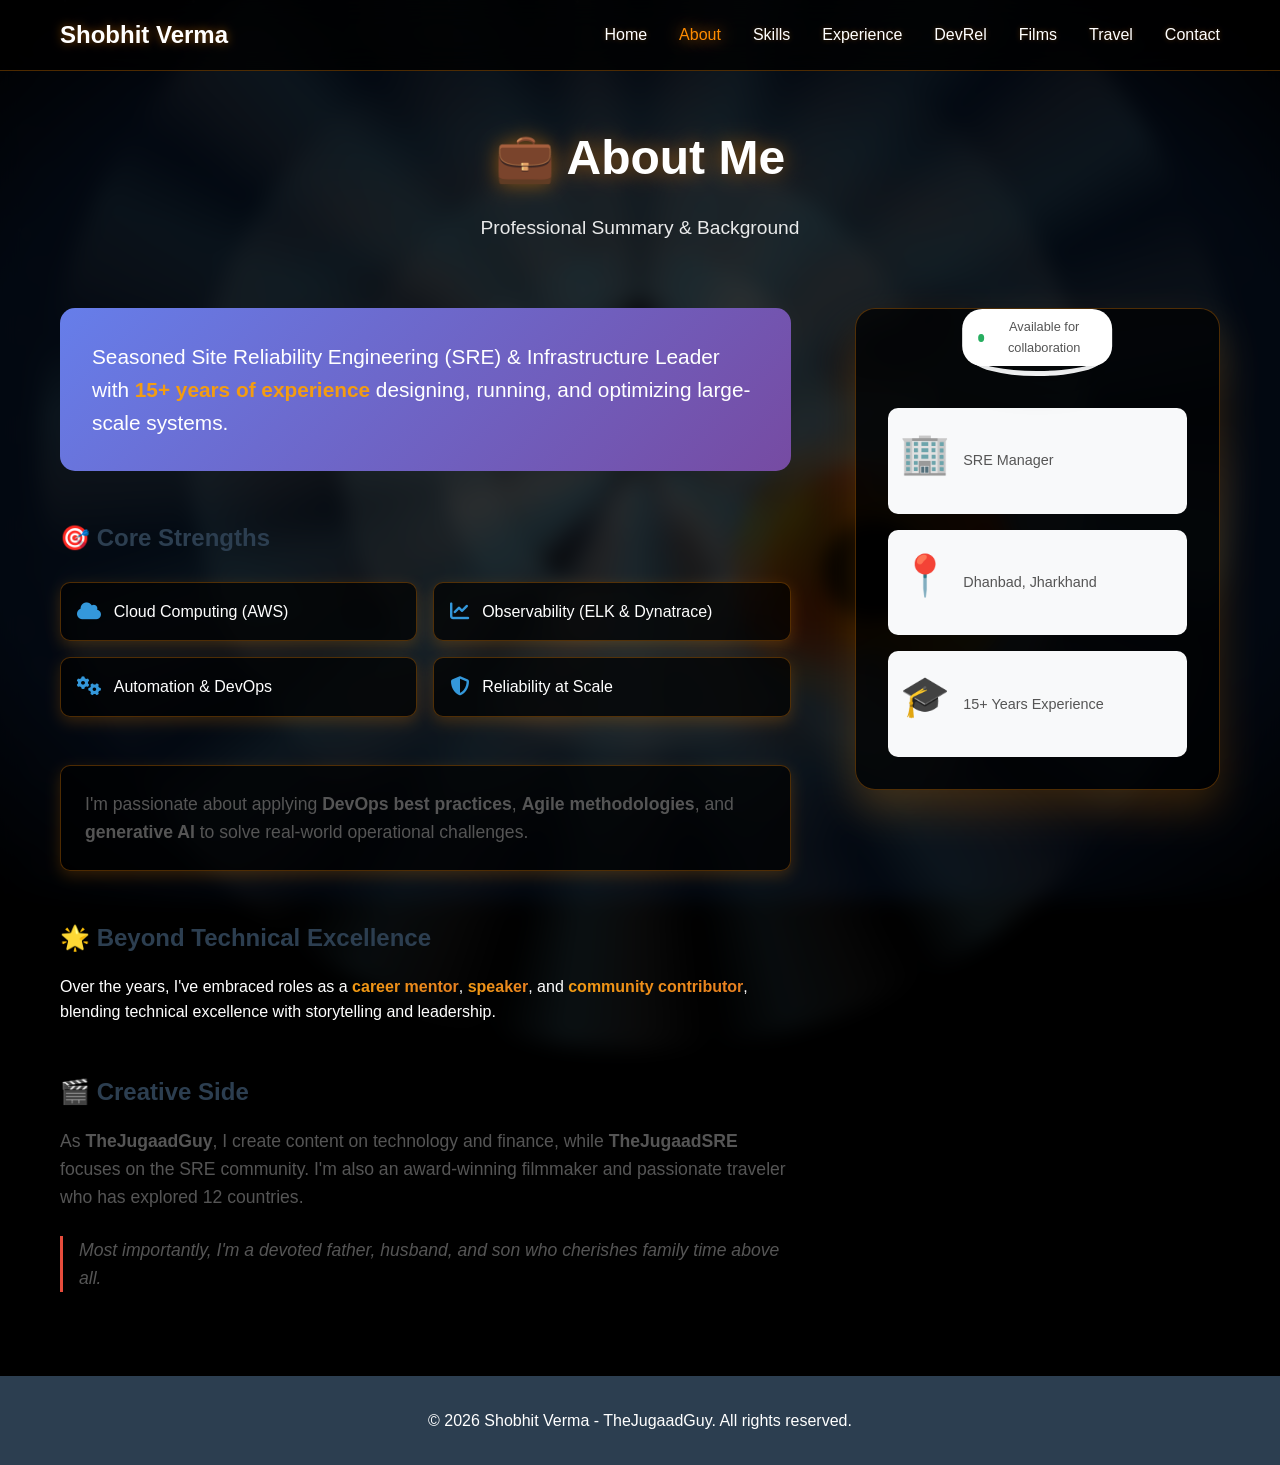
==== about.html @ 570ef5ad "Working website with all features - mood selector, cosmic theme, birthday buddies" ====
<!DOCTYPE html>
<html lang="en">
<head>
    <meta charset="UTF-8">
    <meta name="viewport" content="width=device-width, initial-scale=1.0">
    <title>About - Shobhit Verma | SRE Manager & Content Creator</title>
    <link rel="stylesheet" href="styles.css">
    <link href="https://cdnjs.cloudflare.com/ajax/libs/font-awesome/6.4.0/css/all.min.css" rel="stylesheet">
</head>
<body>
    <!-- Epic Cosmic Background -->
    <div class="cosmic-scene">
        <div class="deep-space"></div>
        <div class="star-field">
            <div class="star"></div>
            <div class="star"></div>
            <div class="star"></div>
            <div class="star"></div>
            <div class="star"></div>
            <div class="star"></div>
            <div class="star"></div>
            <div class="star"></div>
            <div class="star"></div>
            <div class="star"></div>
        </div>
        <div class="wormhole">
            <div class="wormhole-entrance"></div>
            <div class="wormhole-tunnel"></div>
            <div class="wormhole-exit"></div>
            <div class="wormhole-energy"></div>
            <div class="wormhole-donut"></div>
        </div>
        <div class="blackhole-system">
            <div class="gravitational-lensing"></div>
            <div class="accretion-disk"></div>
            <div class="blackhole-center"></div>
            <div class="event-horizon"></div>
            <div class="hawking-radiation"></div>
        </div>
        <div class="space-particles">
            <div class="particle"></div>
            <div class="particle"></div>
            <div class="particle"></div>
            <div class="particle"></div>
            <div class="particle"></div>
        </div>
    </div>

    <!-- Navigation -->
    <nav class="navbar">
        <div class="nav-container">
            <div class="nav-logo">
                <h2>Shobhit Verma</h2>
            </div>
            <ul class="nav-menu">
                <li><a href="index.html">Home</a></li>
                <li><a href="about.html" class="active">About</a></li>
                <li><a href="skills.html">Skills</a></li>
                <li><a href="experience.html">Experience</a></li>
                <li><a href="devrel.html">DevRel</a></li>
                <li><a href="films.html">Films</a></li>
                <li><a href="travel.html">Travel</a></li>
                <li><a href="contact.html">Contact</a></li>
            </ul>
        </div>
    </nav>

    <!-- About Content -->
    <main class="page-content">
        <div class="container">
            <div class="page-header">
                <h1>💼 About Me</h1>
                <p>Professional Summary & Background</p>
            </div>

            <div class="about-content">
                <div class="about-text">
                    <div class="professional-intro">
                        <p class="intro-highlight">Seasoned Site Reliability Engineering (SRE) & Infrastructure Leader with <span class="emphasis">15+ years of experience</span> designing, running, and optimizing large-scale systems.</p>
                    </div>
                    
                    <div class="core-strengths">
                        <h3>🎯 Core Strengths</h3>
                        <div class="strengths-grid">
                            <div class="strength-item">
                                <i class="fas fa-cloud"></i>
                                <span>Cloud Computing (AWS)</span>
                            </div>
                            <div class="strength-item">
                                <i class="fas fa-chart-line"></i>
                                <span>Observability (ELK & Dynatrace)</span>
                            </div>
                            <div class="strength-item">
                                <i class="fas fa-cogs"></i>
                                <span>Automation & DevOps</span>
                            </div>
                            <div class="strength-item">
                                <i class="fas fa-shield-alt"></i>
                                <span>Reliability at Scale</span>
                            </div>
                        </div>
                    </div>
                    
                    <div class="passion-statement">
                        <p>I'm passionate about applying <strong>DevOps best practices</strong>, <strong>Agile methodologies</strong>, and <strong>generative AI</strong> to solve real-world operational challenges.</p>
                    </div>
                    
                    <div class="leadership-roles">
                        <h3>🌟 Beyond Technical Excellence</h3>
                        <p>Over the years, I've embraced roles as a <span class="role-highlight">career mentor</span>, <span class="role-highlight">speaker</span>, and <span class="role-highlight">community contributor</span>, blending technical excellence with storytelling and leadership.</p>
                    </div>
                    
                    <div class="personal-touch">
                        <h3>🎬 Creative Side</h3>
                        <p>As <strong>TheJugaadGuy</strong>, I create content on technology and finance, while <strong>TheJugaadSRE</strong> focuses on the SRE community. I'm also an award-winning filmmaker and passionate traveler who has explored 12 countries.</p>
                        <p class="family-note">Most importantly, I'm a devoted father, husband, and son who cherishes family time above all.</p>
                    </div>
                </div>
                <div class="about-visual">
                    <div class="profile-card">
                        <div class="profile-image">
                            <img src="profile.jpg" alt="Shobhit Verma" />
                            <div class="status-indicator">
                                <span class="status-dot"></span>
                                <span class="status-text">Available for collaboration</span>
                            </div>
                        </div>
                        <div class="quick-stats">
                            <div class="quick-stat">
                                <span class="stat-icon">🏢</span>
                                <span class="stat-text">SRE Manager</span>
                            </div>
                            <div class="quick-stat">
                                <span class="stat-icon">📍</span>
                                <span class="stat-text">Dhanbad, Jharkhand</span>
                            </div>
                            <div class="quick-stat">
                                <span class="stat-icon">🎓</span>
                                <span class="stat-text">15+ Years Experience</span>
                            </div>
                        </div>
                    </div>
                </div>
            </div>
        </div>
    </main>

    <!-- Footer -->
    <footer class="footer">
        <div class="container">
            <p>&copy; 2026 Shobhit Verma - TheJugaadGuy. All rights reserved.</p>
        </div>
    </footer>

    <script src="script.js"></script>
</body>
</html>
---- styles.css ----
/* Reset and Base Styles */
* {
    margin: 0;
    padding: 0;
    box-sizing: border-box;
    text-decoration: none !important;
}

/* Force remove any strikethrough */
body, body *, h1, h2, h3, h4, h5, h6, p, span, div, a, button {
    text-decoration: none !important;
}

body {
    font-family: 'Segoe UI', Tahoma, Geneva, Verdana, sans-serif;
    line-height: 1.6;
    color: #ffffff;
    background: #000000;
    overflow-x: hidden;
    position: relative;
    transition: all 0.8s ease;
    min-height: 100vh;
    text-decoration: none !important;
}

/* Additional fix for strikethrough issue */
* {
    text-decoration-line: none !important;
    text-decoration-style: none !important;
    text-decoration-color: transparent !important;
}

/* Mood Selection Popup - EMERGENCY BYPASS */
.mood-popup {
    position: fixed;
    top: 0;
    left: 0;
    width: 100%;
    height: 100%;
    background: rgba(0, 0, 0, 0.95);
    display: none !important; /* FORCE HIDDEN */
    align-items: center;
    justify-content: center;
    z-index: 10000;
    backdrop-filter: blur(10px);
    animation: fadeIn 0.5s ease;
}

.mood-popup.hidden {
    display: none;
}

.mood-popup-content {
    background: linear-gradient(135deg, rgba(255, 255, 255, 0.1), rgba(255, 255, 255, 0.05));
    padding: 3rem;
    border-radius: 20px;
    text-align: center;
    max-width: 500px;
    width: 90%;
    backdrop-filter: blur(20px);
    border: 1px solid rgba(255, 140, 0, 0.3);
    box-shadow: 0 20px 40px rgba(0, 0, 0, 0.3);
}

.mood-header h2 {
    color: #ffffff;
    font-size: 2.5rem;
    margin-bottom: 1rem;
    text-shadow: 0 0 20px rgba(255, 140, 0, 0.5);
}

.mood-header p {
    color: #ffffff;
    font-size: 1.2rem;
    margin-bottom: 2rem;
    opacity: 0.9;
}

.mood-selector {
    margin-bottom: 2rem;
}

.mood-dropdown {
    width: 100%;
    padding: 1rem;
    font-size: 1.1rem;
    border: 2px solid rgba(255, 140, 0, 0.5);
    border-radius: 10px;
    background: rgba(0, 0, 0, 0.7);
    color: #ffffff;
    margin-bottom: 1.5rem;
    backdrop-filter: blur(10px);
}

.mood-dropdown:focus {
    outline: none;
    border-color: #ff8c00;
    box-shadow: 0 0 20px rgba(255, 140, 0, 0.3);
}

.enter-button {
    padding: 1rem 2rem;
    font-size: 1.2rem;
    font-weight: 600;
    border: none;
    border-radius: 50px;
    background: #666666;
    color: #ffffff;
    cursor: not-allowed;
    transition: all 0.3s ease;
    text-transform: uppercase;
    letter-spacing: 1px;
    opacity: 0.5;
}

.enter-button:not(:disabled):not(.disabled),
.enter-button.enabled {
    background: linear-gradient(45deg, #ff8c00, #ffa500) !important;
    cursor: pointer !important;
    opacity: 1 !important;
    pointer-events: auto !important;
}

.enter-button:hover:not(:disabled):not(.disabled),
.enter-button.enabled:hover {
    transform: translateY(-3px) !important;
    box-shadow: 0 10px 30px rgba(255, 140, 0, 0.4) !important;
}

.enter-button:disabled,
.enter-button.disabled {
    background: #666666 !important;
    opacity: 0.5 !important;
    cursor: not-allowed !important;
    transform: none !important;
    pointer-events: none !important;
}

.enter-button:disabled:hover,
.enter-button.disabled:hover {
    transform: none !important;
    box-shadow: none !important;
}

.mood-subtitle p {
    color: #ffffff;
    font-size: 0.9rem;
    opacity: 0.7;
    font-style: italic;
}

/* Theme Variations */
body.theme-excited {
    --primary-color: #ff4757;
    --secondary-color: #ff6b7a;
    --accent-color: #ff3742;
}

body.theme-curious {
    --primary-color: #3742fa;
    --secondary-color: #5352ed;
    --accent-color: #2f3542;
}

body.theme-focused {
    --primary-color: #2ed573;
    --secondary-color: #7bed9f;
    --accent-color: #1e90ff;
}

body.theme-creative {
    --primary-color: #ff6348;
    --secondary-color: #ff7675;
    --accent-color: #fd79a8;
}

body.theme-peaceful {
    --primary-color: #70a1ff;
    --secondary-color: #5352ed;
    --accent-color: #3742fa;
}

body.theme-adventurous {
    --primary-color: #ffa502;
    --secondary-color: #ff6348;
    --accent-color: #ff4757;
}

body.theme-nostalgic {
    --primary-color: #747d8c;
    --secondary-color: #a4b0be;
    --accent-color: #57606f;
}

body.theme-ambitious {
    --primary-color: #ffd700;
    --secondary-color: #ffb142;
    --accent-color: #ff6348;
}

body.theme-contemplative {
    --primary-color: #6c5ce7;
    --secondary-color: #a29bfe;
    --accent-color: #fd79a8;
}

body.theme-energetic {
    --primary-color: #00d2d3;
    --secondary-color: #7bed9f;
    --accent-color: #2ed573;
}

/* Epic Cosmic Scene */
.cosmic-scene {
    position: fixed;
    top: 0;
    left: 0;
    width: 100vw;
    height: 100vh;
    z-index: -10;
    overflow: hidden;
    display: block !important;
    visibility: visible !important;
    opacity: 1 !important;
    background: radial-gradient(ellipse at center, 
        #0a0a2e 0%, 
        #16213e 25%, 
        #0f3460 50%, 
        #0e2954 75%, 
        #000000 100%) !important;
}

/* Deep Space Background */
.deep-space {
    position: absolute;
    width: 100%;
    height: 100%;
    background: 
        radial-gradient(2px 2px at 20px 30px, #eee, transparent),
        radial-gradient(2px 2px at 40px 70px, rgba(255,255,255,0.8), transparent),
        radial-gradient(1px 1px at 90px 40px, #fff, transparent),
        radial-gradient(1px 1px at 130px 80px, rgba(255,255,255,0.6), transparent),
        radial-gradient(2px 2px at 160px 30px, #ddd, transparent);
    background-repeat: repeat;
    background-size: 200px 100px;
    animation: starTwinkle 4s ease-in-out infinite alternate;
}

/* Star Field */
.star-field {
    position: absolute;
    width: 100%;
    height: 100%;
}

.star {
    position: absolute;
    background: white;
    border-radius: 50%;
    animation: starPulse 3s ease-in-out infinite alternate;
}

.star:nth-child(1) { width: 2px; height: 2px; top: 10%; left: 10%; animation-delay: 0s; }
.star:nth-child(2) { width: 1px; height: 1px; top: 20%; left: 30%; animation-delay: 0.5s; }
.star:nth-child(3) { width: 3px; height: 3px; top: 15%; left: 60%; animation-delay: 1s; }
.star:nth-child(4) { width: 2px; height: 2px; top: 40%; left: 20%; animation-delay: 1.5s; }
.star:nth-child(5) { width: 1px; height: 1px; top: 60%; left: 80%; animation-delay: 2s; }
.star:nth-child(6) { width: 2px; height: 2px; top: 80%; left: 40%; animation-delay: 2.5s; }
.star:nth-child(7) { width: 1px; height: 1px; top: 30%; left: 90%; animation-delay: 0.3s; }
.star:nth-child(8) { width: 3px; height: 3px; top: 70%; left: 10%; animation-delay: 0.8s; }
.star:nth-child(9) { width: 2px; height: 2px; top: 50%; left: 50%; animation-delay: 1.3s; }
.star:nth-child(10) { width: 1px; height: 1px; top: 90%; left: 70%; animation-delay: 1.8s; }
.star:nth-child(11) { width: 2px; height: 2px; top: 5%; left: 80%; animation-delay: 0.2s; }
.star:nth-child(12) { width: 1px; height: 1px; top: 25%; left: 15%; animation-delay: 0.7s; }
.star:nth-child(13) { width: 3px; height: 3px; top: 45%; left: 75%; animation-delay: 1.2s; }
.star:nth-child(14) { width: 2px; height: 2px; top: 65%; left: 35%; animation-delay: 1.7s; }
.star:nth-child(15) { width: 1px; height: 1px; top: 85%; left: 85%; animation-delay: 2.2s; }
.star:nth-child(16) { width: 2px; height: 2px; top: 35%; left: 5%; animation-delay: 0.4s; }
.star:nth-child(17) { width: 1px; height: 1px; top: 55%; left: 65%; animation-delay: 0.9s; }
.star:nth-child(18) { width: 3px; height: 3px; top: 75%; left: 25%; animation-delay: 1.4s; }
.star:nth-child(19) { width: 2px; height: 2px; top: 95%; left: 55%; animation-delay: 1.9s; }
.star:nth-child(20) { width: 1px; height: 1px; top: 15%; left: 45%; animation-delay: 2.4s; }

/* Solar System */
.solar-system {
    position: absolute;
    top: 20%;
    left: 10%;
    width: 300px;
    height: 300px;
    animation: solarSystemRotation 60s linear infinite;
    display: block !important;
    visibility: visible !important;
    opacity: 1 !important;
    z-index: -5;
}

/* Sun */
.sun {
    position: absolute;
    top: 50%;
    left: 50%;
    width: 40px;
    height: 40px;
    transform: translate(-50%, -50%);
    border-radius: 50%;
    background: radial-gradient(circle, #ffeb3b 0%, #ff9800 50%, #ff5722 100%);
    box-shadow: 
        0 0 20px #ffeb3b,
        0 0 40px #ff9800,
        0 0 60px #ff5722;
    animation: sunPulse 3s ease-in-out infinite alternate;
}

.sun-core {
    position: absolute;
    top: 50%;
    left: 50%;
    width: 20px;
    height: 20px;
    transform: translate(-50%, -50%);
    border-radius: 50%;
    background: #fff;
    animation: sunCorePulse 2s ease-in-out infinite alternate;
}

.sun-corona {
    position: absolute;
    top: 50%;
    left: 50%;
    width: 60px;
    height: 60px;
    transform: translate(-50%, -50%);
    border-radius: 50%;
    background: radial-gradient(circle, transparent 60%, rgba(255, 235, 59, 0.3) 70%, transparent 80%);
    animation: coronaFlicker 4s ease-in-out infinite;
}

/* Planets */
.planet {
    position: absolute;
    border-radius: 50%;
    top: 50%;
    left: 50%;
    transform-origin: center;
}

.mercury {
    width: 8px;
    height: 8px;
    background: #8c7853;
    animation: planetOrbit 10s linear infinite;
    transform: translate(-50%, -50%) rotate(0deg) translateX(60px) rotate(0deg);
}

.venus {
    width: 12px;
    height: 12px;
    background: #ffc649;
    animation: planetOrbit 15s linear infinite;
    transform: translate(-50%, -50%) rotate(0deg) translateX(80px) rotate(0deg);
}

.earth {
    width: 14px;
    height: 14px;
    background: linear-gradient(45deg, #6b93d6 0%, #4d84c4 50%, #2e7d32 100%);
    animation: planetOrbit 20s linear infinite;
    transform: translate(-50%, -50%) rotate(0deg) translateX(100px) rotate(0deg);
}

.moon {
    position: absolute;
    width: 4px;
    height: 4px;
    background: #c0c0c0;
    border-radius: 50%;
    top: -10px;
    left: 50%;
    transform: translateX(-50%);
    animation: moonOrbit 2s linear infinite;
}

.mars {
    width: 10px;
    height: 10px;
    background: #cd5c5c;
    animation: planetOrbit 25s linear infinite;
    transform: translate(-50%, -50%) rotate(0deg) translateX(120px) rotate(0deg);
}

.jupiter {
    width: 24px;
    height: 24px;
    background: linear-gradient(45deg, #d8ca9d 0%, #fab27b 50%, #c99039 100%);
    animation: planetOrbit 35s linear infinite;
    transform: translate(-50%, -50%) rotate(0deg) translateX(150px) rotate(0deg);
}

.jupiter-spot {
    position: absolute;
    width: 8px;
    height: 6px;
    background: #8b4513;
    border-radius: 50%;
    top: 40%;
    left: 30%;
    animation: jupiterStormRotation 3s linear infinite;
}

.saturn {
    width: 20px;
    height: 20px;
    background: #fab27b;
    animation: planetOrbit 45s linear infinite;
    transform: translate(-50%, -50%) rotate(0deg) translateX(180px) rotate(0deg);
}

.saturn-rings {
    position: absolute;
    width: 35px;
    height: 35px;
    border: 2px solid rgba(255, 255, 255, 0.6);
    border-radius: 50%;
    top: 50%;
    left: 50%;
    transform: translate(-50%, -50%);
    animation: ringsRotation 8s linear infinite;
}

.uranus {
    width: 16px;
    height: 16px;
    background: #4fd0e7;
    animation: planetOrbit 55s linear infinite;
    transform: translate(-50%, -50%) rotate(0deg) translateX(210px) rotate(0deg);
}

.neptune {
    width: 15px;
    height: 15px;
    background: #4b70dd;
    animation: planetOrbit 65s linear infinite;
    transform: translate(-50%, -50%) rotate(0deg) translateX(240px) rotate(0deg);
}

/* Asteroid Belt */
.asteroid-belt {
    position: absolute;
    top: 50%;
    left: 50%;
    width: 280px;
    height: 280px;
    transform: translate(-50%, -50%);
    border-radius: 50%;
    animation: asteroidBeltRotation 30s linear infinite;
}

.asteroid {
    position: absolute;
    width: 3px;
    height: 3px;
    background: #8c7853;
    border-radius: 50%;
}

.asteroid:nth-child(1) { top: 0%; left: 50%; }
.asteroid:nth-child(2) { top: 25%; left: 85%; }
.asteroid:nth-child(3) { top: 75%; left: 85%; }
.asteroid:nth-child(4) { top: 100%; left: 50%; }
.asteroid:nth-child(5) { top: 50%; left: 15%; }

/* Theme-based Black Hole Variations */
body.theme-excited .blackhole-background {
    background: radial-gradient(circle at center, 
        transparent 0%, transparent 15%, 
        rgba(255, 71, 87, 0.2) 20%, rgba(255, 107, 122, 0.3) 25%, 
        rgba(255, 55, 66, 0.4) 35%, rgba(139, 69, 19, 0.4) 50%, 
        rgba(0, 0, 0, 0.8) 70%, #000000 100%);
    animation-duration: 15s;
}

body.theme-curious .blackhole-background {
    background: radial-gradient(circle at center, 
        transparent 0%, transparent 15%, 
        rgba(55, 66, 250, 0.2) 20%, rgba(83, 82, 237, 0.3) 25%, 
        rgba(47, 53, 66, 0.4) 35%, rgba(25, 25, 112, 0.4) 50%, 
        rgba(0, 0, 0, 0.8) 70%, #000000 100%);
    animation-duration: 25s;
}

body.theme-focused .blackhole-background {
    background: radial-gradient(circle at center, 
        transparent 0%, transparent 15%, 
        rgba(46, 213, 115, 0.2) 20%, rgba(123, 237, 159, 0.3) 25%, 
        rgba(30, 144, 255, 0.4) 35%, rgba(25, 25, 112, 0.4) 50%, 
        rgba(0, 0, 0, 0.8) 70%, #000000 100%);
    animation-duration: 30s;
}

body.theme-creative .blackhole-background {
    background: radial-gradient(circle at center, 
        transparent 0%, transparent 15%, 
        rgba(255, 99, 72, 0.2) 20%, rgba(255, 118, 117, 0.3) 25%, 
        rgba(253, 121, 168, 0.4) 35%, rgba(139, 69, 19, 0.4) 50%, 
        rgba(0, 0, 0, 0.8) 70%, #000000 100%);
    animation-duration: 18s;
}

body.theme-peaceful .blackhole-background {
    background: radial-gradient(circle at center, 
        transparent 0%, transparent 15%, 
        rgba(112, 161, 255, 0.2) 20%, rgba(83, 82, 237, 0.3) 25%, 
        rgba(55, 66, 250, 0.4) 35%, rgba(25, 25, 112, 0.4) 50%, 
        rgba(0, 0, 0, 0.8) 70%, #000000 100%);
    animation-duration: 35s;
}

body.theme-adventurous .blackhole-background {
    background: radial-gradient(circle at center, 
        transparent 0%, transparent 15%, 
        rgba(255, 165, 2, 0.2) 20%, rgba(255, 99, 72, 0.3) 25%, 
        rgba(255, 71, 87, 0.4) 35%, rgba(139, 69, 19, 0.4) 50%, 
        rgba(0, 0, 0, 0.8) 70%, #000000 100%);
    animation-duration: 12s;
}

body.theme-nostalgic .blackhole-background {
    background: radial-gradient(circle at center, 
        transparent 0%, transparent 15%, 
        rgba(116, 125, 140, 0.2) 20%, rgba(164, 176, 190, 0.3) 25%, 
        rgba(87, 96, 111, 0.4) 35%, rgba(25, 25, 112, 0.4) 50%, 
        rgba(0, 0, 0, 0.8) 70%, #000000 100%);
    animation-duration: 40s;
}

body.theme-ambitious .blackhole-background {
    background: radial-gradient(circle at center, 
        transparent 0%, transparent 15%, 
        rgba(255, 215, 0, 0.2) 20%, rgba(255, 177, 66, 0.3) 25%, 
        rgba(255, 99, 72, 0.4) 35%, rgba(139, 69, 19, 0.4) 50%, 
        rgba(0, 0, 0, 0.8) 70%, #000000 100%);
    animation-duration: 10s;
}

body.theme-contemplative .blackhole-background {
    background: radial-gradient(circle at center, 
        transparent 0%, transparent 15%, 
        rgba(108, 92, 231, 0.2) 20%, rgba(162, 155, 254, 0.3) 25%, 
        rgba(253, 121, 168, 0.4) 35%, rgba(25, 25, 112, 0.4) 50%, 
        rgba(0, 0, 0, 0.8) 70%, #000000 100%);
    animation-duration: 45s;
}

body.theme-energetic .blackhole-background {
    background: radial-gradient(circle at center, 
        transparent 0%, transparent 15%, 
        rgba(0, 210, 211, 0.2) 20%, rgba(123, 237, 159, 0.3) 25%, 
        rgba(46, 213, 115, 0.4) 35%, rgba(25, 25, 112, 0.4) 50%, 
        rgba(0, 0, 0, 0.8) 70%, #000000 100%);
    animation-duration: 8s;
}

.blackhole-center {
    position: absolute;
    top: 50%;
    left: 50%;
    width: 300px;
    height: 300px;
    transform: translate(-50%, -50%);
    background: radial-gradient(circle, 
        #000000 0%, 
        #000000 40%, 
        rgba(0, 0, 0, 0.9) 50%, 
        rgba(255, 140, 0, 0.1) 60%,
        transparent 70%);
    border-radius: 50%;
    animation: blackholePulse 3s ease-in-out infinite alternate;
    box-shadow: 
        0 0 100px rgba(0, 0, 0, 1),
        0 0 200px rgba(0, 0, 0, 0.8),
        inset 0 0 100px rgba(0, 0, 0, 1);
    display: block !important;
    visibility: visible !important;
    opacity: 1 !important;
}

.accretion-disk {
    position: absolute;
    top: 50%;
    left: 50%;
    width: 800px;
    height: 800px;
    transform: translate(-50%, -50%);
    border-radius: 50%;
    background: conic-gradient(
        from 0deg,
        transparent 0%,
        rgba(255, 140, 0, 0.6) 10%,
        rgba(255, 69, 0, 0.8) 20%,
        rgba(255, 215, 0, 0.7) 30%,
        rgba(255, 140, 0, 0.6) 40%,
        transparent 50%,
        rgba(255, 140, 0, 0.4) 60%,
        rgba(255, 69, 0, 0.6) 70%,
        rgba(255, 215, 0, 0.5) 80%,
        rgba(255, 140, 0, 0.4) 90%,
        transparent 100%
    );
    animation: accretionSpin 8s linear infinite;
    filter: blur(2px);
}

.accretion-disk::before {
    content: '';
    position: absolute;
    top: 50%;
    left: 50%;
    width: 600px;
    height: 600px;
    transform: translate(-50%, -50%);
    border-radius: 50%;
    background: conic-gradient(
        from 180deg,
        transparent 0%,
        rgba(255, 69, 0, 0.7) 15%,
        rgba(255, 140, 0, 0.9) 25%,
        rgba(255, 215, 0, 0.8) 35%,
        rgba(255, 69, 0, 0.7) 45%,
        transparent 55%,
        rgba(255, 140, 0, 0.5) 65%,
        rgba(255, 69, 0, 0.7) 75%,
        rgba(255, 215, 0, 0.6) 85%,
        rgba(255, 140, 0, 0.5) 95%,
        transparent 100%
    );
    animation: accretionSpin 12s linear infinite reverse;
    filter: blur(1px);
}

.accretion-disk::after {
    content: '';
    position: absolute;
    top: 50%;
    left: 50%;
    width: 400px;
    height: 400px;
    transform: translate(-50%, -50%);
    border-radius: 50%;
    background: conic-gradient(
        from 90deg,
        transparent 0%,
        rgba(255, 215, 0, 0.8) 20%,
        rgba(255, 140, 0, 1) 30%,
        rgba(255, 69, 0, 0.9) 40%,
        transparent 50%,
        rgba(255, 140, 0, 0.6) 70%,
        rgba(255, 215, 0, 0.7) 80%,
        transparent 100%
    );
    animation: accretionSpin 6s linear infinite;
}

.gravitational-lensing {
    position: absolute;
    top: 50%;
    left: 50%;
    width: 800px;
    height: 800px;
    transform: translate(-50%, -50%);
    border-radius: 50%;
    background: radial-gradient(circle,
        transparent 0%,
        rgba(255, 255, 255, 0.05) 40%,
        rgba(135, 206, 235, 0.1) 60%,
        transparent 80%
    );
    animation: lensingEffect 15s ease-in-out infinite;
}

.space-particles {
    position: absolute;
    width: 100%;
    height: 100%;
    overflow: hidden;
}

.particle {
    position: absolute;
    background: rgba(255, 255, 255, 0.8);
    border-radius: 50%;
    animation: particleFloat 10s linear infinite;
}

.particle:nth-child(1) { width: 2px; height: 2px; left: 10%; animation-delay: 0s; }
.particle:nth-child(2) { width: 3px; height: 3px; left: 20%; animation-delay: 1s; }
.particle:nth-child(3) { width: 1px; height: 1px; left: 30%; animation-delay: 2s; }
.particle:nth-child(4) { width: 2px; height: 2px; left: 40%; animation-delay: 3s; }
.particle:nth-child(5) { width: 3px; height: 3px; left: 50%; animation-delay: 4s; }
.particle:nth-child(6) { width: 1px; height: 1px; left: 60%; animation-delay: 5s; }
.particle:nth-child(7) { width: 2px; height: 2px; left: 70%; animation-delay: 6s; }
.particle:nth-child(8) { width: 3px; height: 3px; left: 80%; animation-delay: 7s; }
.particle:nth-child(9) { width: 1px; height: 1px; left: 90%; animation-delay: 8s; }
.particle:nth-child(10) { width: 2px; height: 2px; left: 15%; animation-delay: 9s; }

.event-horizon {
    position: absolute;
    top: 50%;
    left: 50%;
    width: 180px;
    height: 180px;
    transform: translate(-50%, -50%);
    border-radius: 50%;
    background: radial-gradient(circle, 
        #000000 0%, 
        #000000 70%, 
        rgba(255, 140, 0, 0.2) 80%, 
        rgba(255, 69, 0, 0.1) 90%, 
        transparent 100%);
    box-shadow: 
        0 0 80px rgba(255, 140, 0, 0.8),
        0 0 160px rgba(255, 69, 0, 0.6),
        0 0 240px rgba(255, 140, 0, 0.4),
        inset 0 0 80px rgba(0, 0, 0, 1);
    animation: eventHorizonPulse 4s ease-in-out infinite;
    z-index: 10;
    display: block !important;
    visibility: visible !important;
    opacity: 1 !important;
}

@keyframes blackholeRotation {
    from { transform: rotate(0deg); }
    to { transform: rotate(360deg); }
}

@keyframes blackholePulse {
    0% { transform: translate(-50%, -50%) scale(1); }
    100% { transform: translate(-50%, -50%) scale(1.1); }
}

@keyframes accretionSpin {
    from { transform: translate(-50%, -50%) rotate(0deg); }
    to { transform: translate(-50%, -50%) rotate(360deg); }
}

@keyframes lensingEffect {
    0%, 100% { 
        transform: translate(-50%, -50%) scale(1);
        opacity: 0.3;
    }
    50% { 
        transform: translate(-50%, -50%) scale(1.2);
        opacity: 0.6;
    }
}

@keyframes particleFloat {
    0% {
        transform: translateY(100vh) translateX(0px);
        opacity: 0;
    }
    10% {
        opacity: 1;
    }
    90% {
        opacity: 1;
    }
    100% {
        transform: translateY(-100px) translateX(50px);
        opacity: 0;
    }
}

@keyframes eventHorizonPulse {
    0%, 100% {
        box-shadow: 
            0 0 50px rgba(255, 140, 0, 0.5),
            inset 0 0 50px rgba(0, 0, 0, 1);
    }
    50% {
        box-shadow: 
            0 0 80px rgba(255, 140, 0, 0.8),
            0 0 120px rgba(255, 69, 0, 0.4),
            inset 0 0 50px rgba(0, 0, 0, 1);
    }
}

@keyframes fadeIn {
    from { opacity: 0; transform: scale(0.9); }
    to { opacity: 1; transform: scale(1); }
}

@keyframes fadeOut {
    from { opacity: 1; transform: scale(1); }
    to { opacity: 0; transform: scale(0.9); }
}

@keyframes slideIn {
    from { transform: translateY(-100px); opacity: 0; }
    to { transform: translateY(0); opacity: 1; }
}

@keyframes slideOut {
    from { transform: translateY(0); opacity: 1; }
    to { transform: translateY(-100px); opacity: 0; }
}

/* Welcome Toast */
.welcome-toast {
    position: fixed;
    top: 100px;
    right: 20px;
    background: linear-gradient(135deg, rgba(0, 0, 0, 0.9), rgba(0, 0, 0, 0.7));
    color: white;
    padding: 1.5rem;
    border-radius: 15px;
    border: 1px solid var(--primary-color, #ff8c00);
    box-shadow: 0 10px 30px rgba(0, 0, 0, 0.3);
    z-index: 9999;
    max-width: 350px;
    animation: slideIn 0.5s ease;
    backdrop-filter: blur(10px);
}

.toast-content p {
    margin: 0;
    font-size: 1rem;
    line-height: 1.5;
    text-shadow: 0 0 10px var(--primary-color, #ff8c00);
}

/* Audio Control */
.audio-control {
    position: fixed;
    bottom: 30px;
    right: 30px;
    z-index: 1000;
    display: flex;
    flex-direction: column;
    align-items: flex-end;
    gap: 10px;
}

.audio-btn {
    width: 60px;
    height: 60px;
    border-radius: 50%;
    border: 2px solid rgba(255, 140, 0, 0.6);
    background: rgba(0, 0, 0, 0.8);
    color: #ff8c00;
    font-size: 1.5rem;
    cursor: pointer;
    transition: all 0.3s ease;
    backdrop-filter: blur(10px);
    box-shadow: 0 0 20px rgba(255, 140, 0, 0.3);
}

.audio-btn:hover {
    transform: scale(1.1);
    box-shadow: 0 0 30px rgba(255, 140, 0, 0.6);
    border-color: #ff8c00;
}

.audio-btn.muted {
    color: #666;
    border-color: #666;
    box-shadow: 0 0 10px rgba(102, 102, 102, 0.3);
}

.playlist-btn {
    width: 50px;
    height: 50px;
    border-radius: 50%;
    border: 2px solid rgba(255, 140, 0, 0.6);
    background: rgba(0, 0, 0, 0.8);
    color: #ff8c00;
    font-size: 1.2rem;
    cursor: pointer;
    transition: all 0.3s ease;
    backdrop-filter: blur(10px);
    box-shadow: 0 0 15px rgba(255, 140, 0, 0.3);
}

.playlist-btn:hover {
    transform: scale(1.1);
    box-shadow: 0 0 25px rgba(255, 140, 0, 0.6);
    border-color: #ff8c00;
}

.music-playlist {
    background: rgba(0, 0, 0, 0.9);
    border: 2px solid rgba(255, 140, 0, 0.6);
    border-radius: 15px;
    padding: 1rem;
    backdrop-filter: blur(15px);
    box-shadow: 0 10px 30px rgba(0, 0, 0, 0.5);
    min-width: 200px;
    animation: slideInFromRight 0.3s ease;
}

.playlist-header {
    color: #ff8c00;
    font-weight: 600;
    margin-bottom: 0.5rem;
    text-align: center;
    font-size: 0.9rem;
}

.playlist-tracks {
    display: flex;
    flex-direction: column;
    gap: 0.5rem;
}

.track-item {
    color: #ffffff;
    padding: 0.5rem;
    border-radius: 8px;
    cursor: pointer;
    transition: all 0.3s ease;
    font-size: 0.8rem;
    background: rgba(255, 140, 0, 0.1);
    border: 1px solid rgba(255, 140, 0, 0.3);
}

.track-item:hover {
    background: rgba(255, 140, 0, 0.2);
    transform: translateX(-3px);
    border-color: rgba(255, 140, 0, 0.6);
}

.track-item.active {
    background: rgba(255, 140, 0, 0.3);
    border-color: #ff8c00;
    color: #ff8c00;
    box-shadow: 0 0 15px rgba(255, 140, 0, 0.5);
    transform: translateX(-3px);
}

.track-item.active::before {
    content: '🎵 ';
    animation: pulse 1s ease-in-out infinite;
}

@keyframes pulse {
    0%, 100% { opacity: 1; }
    50% { opacity: 0.5; }
}

@keyframes slideInFromRight {
    from {
        transform: translateX(100%);
        opacity: 0;
    }
    to {
        transform: translateX(0);
        opacity: 1;
    }
}

/* Enhanced Black Hole Gravitational Effects */
.gravitational-lensing {
    position: absolute;
    top: 50%;
    left: 50%;
    width: 1000px;
    height: 1000px;
    transform: translate(-50%, -50%);
    border-radius: 50%;
    background: radial-gradient(circle,
        transparent 0%,
        rgba(255, 255, 255, 0.02) 30%,
        rgba(135, 206, 235, 0.05) 50%,
        rgba(255, 140, 0, 0.08) 70%,
        transparent 90%
    );
    animation: lensingEffect 15s ease-in-out infinite;
    filter: blur(3px);
}

/* Additional Black Hole Layers for Depth */
.blackhole-background::before {
    content: '';
    position: absolute;
    top: 50%;
    left: 50%;
    width: 1200px;
    height: 1200px;
    transform: translate(-50%, -50%);
    border-radius: 50%;
    background: radial-gradient(circle,
        transparent 0%,
        transparent 20%,
        rgba(255, 140, 0, 0.05) 40%,
        rgba(255, 69, 0, 0.1) 60%,
        rgba(0, 0, 0, 0.3) 80%,
        rgba(0, 0, 0, 0.8) 100%
    );
    animation: blackholeRotation 25s linear infinite reverse;
    z-index: -1;
}

.blackhole-background::after {
    content: '';
    position: absolute;
    top: 50%;
    left: 50%;
    width: 1500px;
    height: 1500px;
    transform: translate(-50%, -50%);
    border-radius: 50%;
    background: radial-gradient(circle,
        transparent 0%,
        transparent 30%,
        rgba(255, 140, 0, 0.03) 50%,
        rgba(0, 0, 0, 0.2) 70%,
        rgba(0, 0, 0, 0.6) 90%,
        #000000 100%
    );
    animation: blackholeRotation 35s linear infinite;
    z-index: -2;
}

/* Responsive Design for Mood Popup */
@media (max-width: 768px) {
    .mood-popup-content {
        padding: 2rem;
        margin: 1rem;
    }
    
    .mood-header h2 {
        font-size: 2rem;
    }
    
    .welcome-toast {
        right: 10px;
        left: 10px;
        max-width: none;
    }
    
    .audio-control {
        bottom: 20px;
        right: 20px;
    }
    
    .audio-btn {
        width: 50px;
        height: 50px;
        font-size: 1.2rem;
    }
}

.container {
    max-width: 1200px;
    margin: 0 auto;
    padding: 0 20px;
}

/* Navigation */
.navbar {
    position: fixed;
    top: 0;
    width: 100%;
    background: rgba(0, 0, 0, 0.8);
    backdrop-filter: blur(15px);
    z-index: 1000;
    padding: 1rem 0;
    transition: all 0.3s ease;
    border-bottom: 1px solid rgba(255, 140, 0, 0.3);
}

.nav-container {
    max-width: 1200px;
    margin: 0 auto;
    padding: 0 20px;
    display: flex;
    justify-content: space-between;
    align-items: center;
}

.nav-logo h2 {
    color: #ffffff;
    font-weight: 700;
    text-shadow: 0 0 10px rgba(255, 140, 0, 0.5);
}

.nav-menu {
    display: flex;
    list-style: none;
    gap: 2rem;
}

.nav-menu a {
    text-decoration: none;
    color: #ffffff;
    font-weight: 500;
    transition: all 0.3s ease;
    text-shadow: 0 0 5px rgba(255, 140, 0, 0.3);
}

.nav-menu a:hover {
    color: #ff8c00;
    text-shadow: 0 0 15px rgba(255, 140, 0, 0.8);
}

.hamburger {
    display: none;
    flex-direction: column;
    cursor: pointer;
}

.hamburger span {
    width: 25px;
    height: 3px;
    background: #333;
    margin: 3px 0;
    transition: 0.3s;
}
/* Hero Section */
.hero {
    height: 100vh;
    background: rgba(0, 0, 0, 0.8);
    display: flex;
    align-items: center;
    justify-content: center;
    text-align: center;
    color: white;
    position: relative;
    overflow: hidden;
    backdrop-filter: blur(5px);
}

.hero-badge {
    margin-bottom: 1rem;
    animation: fadeInUp 1s ease;
}

.badge-text {
    background: rgba(255, 255, 255, 0.2);
    padding: 0.5rem 1.5rem;
    border-radius: 25px;
    font-size: 1rem;
    font-weight: 500;
    backdrop-filter: blur(10px);
    border: 1px solid rgba(255, 255, 255, 0.3);
}

.hero-content h1 {
    font-size: 4.5rem;
    font-weight: 700;
    margin-bottom: 0.5rem;
    animation: fadeInUp 1s ease 0.1s both;
    background: linear-gradient(45deg, #fff, #f8f9fa);
    -webkit-background-clip: text;
    -webkit-text-fill-color: transparent;
    background-clip: text;
}

.hero-brand {
    margin: 0.5rem 0 1rem 0;
    animation: fadeInUp 1s ease 0.15s both;
}

.brand-aka {
    font-size: 1.2rem;
    color: #cccccc;
    font-style: italic;
    margin-right: 0.5rem;
}

.brand-names {
    font-size: 1.4rem;
    font-weight: 600;
    background: linear-gradient(45deg, #ff8c00, #ffa500, #ffb347);
    -webkit-background-clip: text;
    -webkit-text-fill-color: transparent;
    background-clip: text;
    text-shadow: 0 0 20px rgba(255, 140, 0, 0.5);
    animation: brandGlow 2s ease-in-out infinite alternate;
}

.hero-subtitle {
    font-size: 2.2rem;
    font-weight: 600;
    margin-bottom: 2rem;
    color: #f8f9fa;
    animation: fadeInUp 1s ease 0.2s both;
}

.hero-headline {
    max-width: 800px;
    margin: 0 auto 3rem;
    animation: fadeInUp 1s ease 0.3s both;
}

.headline-main {
    font-size: 1.4rem;
    margin-bottom: 1rem;
    line-height: 1.6;
}

.headline-sub {
    font-size: 1.1rem;
    opacity: 0.9;
    line-height: 1.5;
}

.highlight {
    color: #f39c12;
    font-weight: 600;
    position: relative;
}

.highlight::after {
    content: '';
    position: absolute;
    bottom: -2px;
    left: 0;
    width: 100%;
    height: 2px;
    background: #f39c12;
    transform: scaleX(0);
    animation: highlightGrow 2s ease 1s both;
}

.hero-cta {
    display: flex;
    justify-content: center;
    gap: 1.5rem;
    margin-bottom: 4rem;
    animation: fadeInUp 1s ease 0.4s both;
}

.cta-primary, .cta-secondary {
    padding: 1rem 2rem;
    border-radius: 50px;
    text-decoration: none;
    font-weight: 600;
    transition: all 0.3s ease;
    position: relative;
    overflow: hidden;
}

.cta-primary {
    background: #f39c12;
    color: white;
    box-shadow: 0 10px 30px rgba(243, 156, 18, 0.3);
}

.cta-primary:hover {
    transform: translateY(-3px);
    box-shadow: 0 15px 40px rgba(243, 156, 18, 0.4);
}

.cta-secondary {
    background: transparent;
    color: white;
    border: 2px solid rgba(255, 255, 255, 0.5);
    backdrop-filter: blur(10px);
}

.cta-secondary:hover {
    background: rgba(255, 255, 255, 0.1);
    border-color: white;
    transform: translateY(-3px);
}

.hero-stats {
    display: flex;
    justify-content: center;
    gap: 3rem;
    animation: fadeInUp 1s ease 0.5s both;
    margin-bottom: 3rem;
}

.stat {
    text-align: center;
    padding: 1rem;
    background: rgba(255, 255, 255, 0.1);
    border-radius: 15px;
    backdrop-filter: blur(10px);
    border: 1px solid rgba(255, 255, 255, 0.2);
    transition: transform 0.3s ease;
}

.stat:hover {
    transform: translateY(-5px);
}

.stat-number {
    display: block;
    font-size: 2.5rem;
    font-weight: 700;
    color: #f39c12;
    margin-bottom: 0.5rem;
}

.stat-label {
    font-size: 0.9rem;
    opacity: 0.9;
}

.hero-scroll {
    position: absolute;
    bottom: 2rem;
    left: 50%;
    transform: translateX(-50%);
    animation: fadeInUp 1s ease 0.6s both;
}

.scroll-indicator {
    display: flex;
    flex-direction: column;
    align-items: center;
    gap: 0.5rem;
    opacity: 0.7;
    cursor: pointer;
    transition: opacity 0.3s ease;
}

.scroll-indicator:hover {
    opacity: 1;
}

.scroll-indicator i {
    animation: bounce 2s infinite;
}

.floating-elements {
    position: absolute;
    top: 0;
    left: 0;
    width: 100%;
    height: 100%;
    pointer-events: none;
    overflow: hidden;
}

.float-item {
    position: absolute;
    font-size: 2rem;
    opacity: 0.3;
    animation: float 6s ease-in-out infinite;
}

.float-item:nth-child(1) {
    top: 20%;
    left: 10%;
    animation-delay: 0s;
}

.float-item:nth-child(2) {
    top: 60%;
    right: 15%;
    animation-delay: 2s;
}

.float-item:nth-child(3) {
    top: 30%;
    right: 25%;
    animation-delay: 4s;
}

.float-item:nth-child(4) {
    bottom: 30%;
    left: 20%;
    animation-delay: 1s;
}

/* About Section */
.about {
    padding: 100px 0;
    background: rgba(0, 0, 0, 0.8);
    backdrop-filter: blur(10px);
    border-top: 1px solid rgba(255, 140, 0, 0.2);
    border-bottom: 1px solid rgba(255, 140, 0, 0.2);
}

.about h2 {
    text-align: center;
    font-size: 3rem;
    margin-bottom: 4rem;
    color: #ffffff;
    text-shadow: 0 0 20px rgba(255, 140, 0, 0.5);
}

.about-content {
    display: grid;
    grid-template-columns: 2fr 1fr;
    gap: 4rem;
    align-items: start;
}

.professional-intro {
    margin-bottom: 3rem;
    padding: 2rem;
    background: linear-gradient(135deg, #667eea 0%, #764ba2 100%);
    border-radius: 15px;
    color: white;
}

.intro-highlight {
    font-size: 1.3rem;
    line-height: 1.6;
    margin: 0;
}

.emphasis {
    color: #f39c12;
    font-weight: 700;
}

.core-strengths {
    margin-bottom: 3rem;
}

.core-strengths h3 {
    font-size: 1.5rem;
    color: #2c3e50;
    margin-bottom: 1.5rem;
}

.strengths-grid {
    display: grid;
    grid-template-columns: repeat(2, 1fr);
    gap: 1rem;
}

.strength-item {
    display: flex;
    align-items: center;
    gap: 0.8rem;
    padding: 1rem;
    background: rgba(0, 0, 0, 0.7);
    border-radius: 10px;
    box-shadow: 0 5px 15px rgba(255, 140, 0, 0.2);
    transition: transform 0.3s ease;
    border: 1px solid rgba(255, 140, 0, 0.3);
    color: #ffffff;
}

.strength-item:hover {
    transform: translateY(-3px);
}

.strength-item i {
    color: #3498db;
    font-size: 1.2rem;
}

.passion-statement {
    margin-bottom: 3rem;
    padding: 1.5rem;
    background: rgba(0, 0, 0, 0.7);
    border-left: 5px solid #f39c12;
    border-radius: 10px;
    box-shadow: 0 5px 15px rgba(255, 140, 0, 0.2);
    border: 1px solid rgba(255, 140, 0, 0.3);
    color: #ffffff;
}

.passion-statement p {
    font-size: 1.1rem;
    margin: 0;
    color: #555;
}

.leadership-roles {
    margin-bottom: 3rem;
}

.leadership-roles h3 {
    font-size: 1.5rem;
    color: #2c3e50;
    margin-bottom: 1rem;
}

.role-highlight {
    background: linear-gradient(45deg, #f39c12, #e67e22);
    -webkit-background-clip: text;
    -webkit-text-fill-color: transparent;
    background-clip: text;
    font-weight: 600;
}

.personal-touch h3 {
    font-size: 1.5rem;
    color: #2c3e50;
    margin-bottom: 1rem;
}

.personal-touch p {
    font-size: 1.1rem;
    margin-bottom: 1.5rem;
    color: #555;
}

.family-note {
    font-style: italic;
    color: #7f8c8d;
    border-left: 3px solid #e74c3c;
    padding-left: 1rem;
}

.about-visual {
    position: sticky;
    top: 100px;
}

.profile-card {
    background: rgba(0, 0, 0, 0.7);
    border-radius: 20px;
    padding: 2rem;
    box-shadow: 0 20px 40px rgba(255, 140, 0, 0.2);
    text-align: center;
    border: 1px solid rgba(255, 140, 0, 0.3);
    color: #ffffff;
}

.profile-image {
    position: relative;
    margin-bottom: 2rem;
}

.profile-image img {
    width: 200px;
    height: 200px;
    border-radius: 50%;
    object-fit: cover;
    border: 5px solid #f8f9fa;
    box-shadow: 0 10px 30px rgba(0,0,0,0.2);
}

.status-indicator {
    position: absolute;
    bottom: 10px;
    left: 50%;
    transform: translateX(-50%);
    background: white;
    padding: 0.5rem 1rem;
    border-radius: 20px;
    box-shadow: 0 5px 15px rgba(0,0,0,0.1);
    display: flex;
    align-items: center;
    gap: 0.5rem;
}

.status-dot {
    width: 8px;
    height: 8px;
    background: #27ae60;
    border-radius: 50%;
    animation: pulse 2s infinite;
}

.status-text {
    font-size: 0.8rem;
    color: #555;
    font-weight: 500;
}

.quick-stats {
    display: flex;
    flex-direction: column;
    gap: 1rem;
}

.quick-stat {
    display: flex;
    align-items: center;
    gap: 0.8rem;
    padding: 0.8rem;
    background: #f8f9fa;
    border-radius: 10px;
}

.stat-icon {
    font-size: 1.2rem;
}

.stat-text {
    font-size: 0.9rem;
    color: #555;
    font-weight: 500;
}

/* Skills Section */
.skills {
    padding: 100px 0;
    background: rgba(0, 0, 0, 0.7);
    backdrop-filter: blur(10px);
    border-top: 1px solid rgba(255, 140, 0, 0.2);
    border-bottom: 1px solid rgba(255, 140, 0, 0.2);
}

.skills h2 {
    text-align: center;
    font-size: 3rem;
    margin-bottom: 2rem;
    color: #ffffff;
    text-shadow: 0 0 20px rgba(255, 140, 0, 0.5);
}

.skills-intro {
    text-align: center;
    font-size: 1.2rem;
    color: #555;
    max-width: 700px;
    margin: 0 auto 4rem;
    line-height: 1.6;
}

.skills-categories {
    display: grid;
    gap: 2rem;
    margin-bottom: 3rem;
}

.skill-category {
    background: linear-gradient(135deg, rgba(0, 0, 0, 0.95) 0%, rgba(25, 20, 0, 0.9) 100%);
    border-radius: 20px;
    padding: 2rem;
    box-shadow: 
        0 15px 35px rgba(255, 215, 0, 0.4),
        0 5px 15px rgba(0, 0, 0, 0.4),
        inset 0 1px 0 rgba(255, 215, 0, 0.3);
    border: 2px solid;
    border-image: linear-gradient(45deg, #ffd700, #ffb347, #ffd700) 1;
    backdrop-filter: blur(15px);
    position: relative;
    overflow: hidden;
}

.skill-category::before {
    content: '';
    position: absolute;
    top: 0;
    left: 0;
    right: 0;
    height: 1px;
    background: linear-gradient(90deg, transparent, #ffd700, transparent);
    opacity: 0.6;
}

.skill-category::after {
    content: '';
    position: absolute;
    top: 0;
    left: -100%;
    width: 100%;
    height: 100%;
    background: linear-gradient(90deg, transparent, rgba(255, 215, 0, 0.1), transparent);
    animation: shimmer 3s infinite;
}

.category-header {
    display: flex;
    align-items: center;
    gap: 1.5rem;
    margin-bottom: 1.5rem;
    padding-bottom: 1rem;
    border-bottom: 1px solid rgba(255, 215, 0, 0.3);
}

.category-icon {
    width: 60px;
    height: 60px;
    background: linear-gradient(135deg, #ffd700 0%, #ffb347 50%, #ffa500 100%);
    border-radius: 15px;
    display: flex;
    align-items: center;
    justify-content: center;
    color: #000000;
    font-size: 1.5rem;
    box-shadow: 
        0 8px 16px rgba(255, 215, 0, 0.4),
        inset 0 1px 0 rgba(255, 255, 255, 0.3);
    position: relative;
    overflow: hidden;
    animation: emergingGlow 2s ease-in-out infinite alternate;
}

.category-icon::before {
    content: '';
    position: absolute;
    top: -50%;
    left: -50%;
    width: 200%;
    height: 200%;
    background: linear-gradient(45deg, transparent, rgba(255, 255, 255, 0.3), transparent);
    animation: iconShine 2s infinite;
}

.category-header h3 {
    font-size: 1.8rem;
    color: #ffd700;
    margin: 0;
    text-shadow: 
        0 0 10px rgba(255, 215, 0, 0.8),
        0 2px 4px rgba(0, 0, 0, 0.5);
    font-weight: 700;
    letter-spacing: 0.5px;
}

.skills-grid {
    display: grid;
    gap: 1rem;
}

.skill-item {
    background: linear-gradient(135deg, rgba(0, 0, 0, 0.9) 0%, rgba(15, 15, 15, 0.8) 100%);
    padding: 1.5rem;
    border-radius: 12px;
    box-shadow: 
        0 8px 20px rgba(255, 215, 0, 0.2),
        0 2px 8px rgba(0, 0, 0, 0.3),
        inset 0 1px 0 rgba(255, 215, 0, 0.1);
    transition: all 0.3s ease;
    border: 1px solid rgba(255, 215, 0, 0.3);
    color: #ffffff;
    position: relative;
    overflow: hidden;
}

.skill-item::before {
    content: '';
    position: absolute;
    top: 0;
    left: 0;
    width: 4px;
    height: 100%;
    background: linear-gradient(180deg, #ffd700, #ffb347);
    opacity: 0;
    transition: opacity 0.3s ease;
}

.skill-item:hover {
    transform: translateY(-3px);
    box-shadow: 
        0 12px 30px rgba(255, 215, 0, 0.4),
        0 4px 12px rgba(0, 0, 0, 0.4),
        inset 0 1px 0 rgba(255, 215, 0, 0.3);
    border-color: rgba(255, 215, 0, 0.6);
}

.skill-item:hover::before {
    opacity: 1;
}

.skill-item[data-level="expert"]::before {
    background: linear-gradient(180deg, #ffd700, #ffb347);
    opacity: 1;
}

.skill-item[data-level="advanced"]::before {
    background: linear-gradient(180deg, #daa520, #b8860b);
    opacity: 1;
}

.skill-item[data-level="intermediate"]::before {
    background: linear-gradient(180deg, #cd853f, #a0522d);
    opacity: 1;
}

.skill-category.emerging {
    background: linear-gradient(135deg, rgba(0, 0, 0, 0.95) 0%, rgba(25, 20, 0, 0.9) 100%);
    border: 2px solid;
    border-image: linear-gradient(45deg, #ffd700, #32cd32, #ffd700) 1;
    box-shadow: 
        0 15px 35px rgba(255, 215, 0, 0.4),
        0 5px 15px rgba(50, 205, 50, 0.2),
        inset 0 1px 0 rgba(255, 215, 0, 0.3);
}

.skill-category.emerging .category-icon {
    background: linear-gradient(135deg, #ffd700 0%, #32cd32 50%, #ffd700 100%);
    animation: emergingGlow 2s ease-in-out infinite alternate;
}

.skill-info {
    display: flex;
    flex-direction: column;
    gap: 0.3rem;
    margin-bottom: 1rem;
}

.skill-name {
    font-size: 1.1rem;
    font-weight: 600;
    color: #ffd700;
    text-shadow: 0 1px 2px rgba(0, 0, 0, 0.5);
}

.skill-detail {
    font-size: 0.85rem;
    color: #cccccc;
    opacity: 0.9;
}

.skill-level {
    display: flex;
    align-items: center;
    gap: 1rem;
}

.level-bar {
    flex: 1;
    height: 6px;
    background: rgba(0, 0, 0, 0.6);
    border-radius: 3px;
    overflow: hidden;
    border: 1px solid rgba(255, 215, 0, 0.3);
}

.level-fill {
    height: 100%;
    background: linear-gradient(90deg, #ffd700 0%, #ffb347 50%, #ffa500 100%);
    border-radius: 3px;
    width: 0;
    transition: width 2s ease;
    box-shadow: 0 0 8px rgba(255, 215, 0, 0.6);
    position: relative;
}

.level-fill::after {
    content: '';
    position: absolute;
    top: 0;
    left: 0;
    right: 0;
    height: 50%;
    background: linear-gradient(90deg, rgba(255, 255, 255, 0.3), rgba(255, 255, 255, 0.1));
    border-radius: 3px 3px 0 0;
}

.level-text {
    font-size: 0.75rem;
    font-weight: 600;
    color: #ffd700;
    min-width: 60px;
    text-shadow: 0 1px 2px rgba(0, 0, 0, 0.5);
}

.skills-summary {
    display: grid;
    grid-template-columns: repeat(auto-fit, minmax(250px, 1fr));
    gap: 2rem;
    margin-bottom: 4rem;
}

.summary-item {
    background: linear-gradient(135deg, #667eea 0%, #764ba2 100%);
    color: white;
    padding: 2rem;
    border-radius: 15px;
    text-align: center;
    display: flex;
    align-items: center;
    gap: 1.5rem;
    transition: transform 0.3s ease;
}

.summary-item:hover {
    transform: translateY(-5px);
}

.summary-icon {
    font-size: 2.5rem;
}

.summary-content {
    display: flex;
    flex-direction: column;
    align-items: flex-start;
}

.summary-number {
    font-size: 2rem;
    font-weight: 700;
    color: #f39c12;
}

.summary-label {
    font-size: 0.9rem;
    opacity: 0.9;
}

.tech-stack {
    background: #f8f9fa;
    padding: 3rem;
    border-radius: 20px;
    box-shadow: 0 10px 30px rgba(0,0,0,0.1);
}

.tech-stack h3 {
    font-size: 2rem;
    color: #2c3e50;
    margin-bottom: 2rem;
    text-align: center;
}

.tech-categories {
    display: grid;
    grid-template-columns: repeat(auto-fit, minmax(300px, 1fr));
    gap: 2rem;
}

.tech-category {
    background: white;
    padding: 2rem;
    border-radius: 15px;
    box-shadow: 0 5px 15px rgba(0,0,0,0.1);
}

.tech-category h4 {
    font-size: 1.2rem;
    color: #2c3e50;
    margin-bottom: 1rem;
    border-bottom: 2px solid #3498db;
    padding-bottom: 0.5rem;
}

.tech-tags {
    display: flex;
    flex-wrap: wrap;
    gap: 0.5rem;
}

.tech-tag {
    background: #ecf0f1;
    color: #2c3e50;
    padding: 0.5rem 1rem;
    border-radius: 20px;
    font-size: 0.9rem;
    font-weight: 500;
    transition: all 0.3s ease;
}

.tech-tag:hover {
    background: #3498db;
    color: white;
    transform: translateY(-2px);
}

.tech-tag.primary {
    background: #3498db;
    color: white;
    font-weight: 600;
}

.tech-tag.primary:hover {
    background: #2980b9;
}

/* Experience Section */
.experience {
    padding: 100px 0;
    background: rgba(0, 0, 0, 0.8);
    backdrop-filter: blur(10px);
    border-top: 1px solid rgba(255, 140, 0, 0.2);
    border-bottom: 1px solid rgba(255, 140, 0, 0.2);
}

.experience h2 {
    text-align: center;
    font-size: 3rem;
    margin-bottom: 2rem;
    color: #ffffff;
    text-shadow: 0 0 20px rgba(255, 140, 0, 0.5);
}

.experience-intro {
    text-align: center;
    font-size: 1.2rem;
    color: #555;
    max-width: 700px;
    margin: 0 auto 4rem;
    line-height: 1.6;
}

.timeline {
    max-width: 1000px;
    margin: 0 auto 5rem;
    position: relative;
}

.timeline::before {
    content: '';
    position: absolute;
    left: 30px;
    top: 0;
    bottom: 0;
    width: 3px;
    background: linear-gradient(to bottom, #3498db, #2980b9);
    border-radius: 2px;
}

.timeline-item {
    margin-bottom: 4rem;
    padding: 0;
    background: transparent;
    border: none;
    position: relative;
    display: grid;
    grid-template-columns: 200px 1fr;
    gap: 3rem;
    align-items: start;
}

.timeline-item::before {
    content: '';
    position: absolute;
    left: 18px;
    top: 20px;
    width: 24px;
    height: 24px;
    background: #3498db;
    border-radius: 50%;
    border: 4px solid white;
    box-shadow: 0 0 0 4px #3498db;
    z-index: 2;
}

.timeline-item.current::before {
    background: #27ae60;
    box-shadow: 0 0 0 4px #27ae60;
    animation: pulse 2s infinite;
}

.timeline-date {
    display: flex;
    flex-direction: column;
    align-items: flex-end;
    text-align: right;
    padding-right: 2rem;
}

.year {
    font-size: 1.2rem;
    font-weight: 700;
    color: #ffffff;
    margin-bottom: 0.5rem;
    text-shadow: 0 0 10px rgba(255, 140, 0, 0.5);
}

.duration {
    font-size: 0.9rem;
    color: #ffffff;
    background: rgba(255, 140, 0, 0.3);
    padding: 0.3rem 0.8rem;
    border-radius: 15px;
    border: 1px solid rgba(255, 140, 0, 0.5);
}

.timeline-content {
    background: rgba(0, 0, 0, 0.7);
    padding: 2.5rem;
    border-radius: 20px;
    box-shadow: 0 10px 30px rgba(255, 140, 0, 0.2);
    transition: all 0.3s ease;
    border-left: 5px solid #3498db;
    border: 1px solid rgba(255, 140, 0, 0.3);
    backdrop-filter: blur(10px);
    color: #ffffff;
}

.timeline-item.current .timeline-content {
    border-left-color: #27ae60;
    background: rgba(0, 0, 0, 0.8);
    box-shadow: 0 10px 30px rgba(39, 174, 96, 0.3);
    border: 1px solid rgba(39, 174, 96, 0.5);
}

.timeline-content:hover {
    transform: translateY(-5px);
    box-shadow: 0 15px 40px rgba(0,0,0,0.15);
}

.job-header {
    margin-bottom: 2rem;
}

.job-header h3 {
    font-size: 1.6rem;
    color: #ffffff;
    margin-bottom: 1rem;
    line-height: 1.3;
    text-shadow: 0 0 10px rgba(255, 140, 0, 0.5);
}

.company-info {
    display: flex;
    flex-direction: column;
    gap: 0.3rem;
}

.company {
    color: #3498db;
    font-weight: 700;
    font-size: 1.1rem;
}

.company-type {
    color: #7f8c8d;
    font-size: 0.9rem;
    font-style: italic;
}

.job-description {
    margin-bottom: 2rem;
}

.responsibilities {
    list-style: none;
    padding: 0;
    margin: 0;
}

.responsibilities li {
    position: relative;
    padding-left: 2rem;
    margin-bottom: 1rem;
    color: #555;
    line-height: 1.6;
}

.responsibilities li::before {
    content: '▶';
    position: absolute;
    left: 0;
    color: #3498db;
    font-size: 0.8rem;
}

.job-skills {
    display: flex;
    flex-wrap: wrap;
    gap: 0.5rem;
}

.skill-tag {
    background: #3498db;
    color: white;
    padding: 0.4rem 1rem;
    border-radius: 20px;
    font-size: 0.85rem;
    font-weight: 500;
    transition: all 0.3s ease;
}

.skill-tag:hover {
    background: #2980b9;
    transform: translateY(-2px);
}

.skill-tag.leadership {
    background: #e74c3c;
}

.skill-tag.leadership:hover {
    background: #c0392b;
}

.career-summary {
    background: linear-gradient(135deg, #667eea 0%, #764ba2 100%);
    padding: 3rem;
    border-radius: 20px;
    color: white;
    text-align: center;
}

.summary-header h3 {
    font-size: 2rem;
    margin-bottom: 2rem;
    color: white;
}

.summary-stats {
    display: grid;
    grid-template-columns: repeat(auto-fit, minmax(250px, 1fr));
    gap: 2rem;
}

.summary-stat {
    background: rgba(255, 255, 255, 0.1);
    padding: 2rem;
    border-radius: 15px;
    backdrop-filter: blur(10px);
    border: 1px solid rgba(255, 255, 255, 0.2);
    transition: transform 0.3s ease;
}

.summary-stat:hover {
    transform: translateY(-5px);
    background: rgba(255, 255, 255, 0.15);
}

.stat-icon {
    font-size: 2.5rem;
    margin-bottom: 1rem;
}

.stat-content {
    display: flex;
    flex-direction: column;
    gap: 0.5rem;
}

.stat-title {
    font-size: 1.1rem;
    font-weight: 600;
    color: #f39c12;
}

.stat-desc {
    font-size: 0.9rem;
    opacity: 0.9;
    line-height: 1.4;
}

/* Developer Relations & Content Section */
.content {
    padding: 100px 0;
    background: rgba(0, 0, 0, 0.8);
    backdrop-filter: blur(10px);
    border-top: 1px solid rgba(255, 140, 0, 0.2);
    border-bottom: 1px solid rgba(255, 140, 0, 0.2);
}

.content h2 {
    text-align: center;
    font-size: 3rem;
    margin-bottom: 2rem;
    color: #ffffff;
    text-shadow: 0 0 20px rgba(255, 140, 0, 0.5);
}

.devrel-intro {
    text-align: center;
    font-size: 1.2rem;
    color: #555;
    max-width: 800px;
    margin: 0 auto 4rem;
    line-height: 1.6;
}

.devrel-highlights {
    display: grid;
    grid-template-columns: repeat(auto-fit, minmax(200px, 1fr));
    gap: 2rem;
    margin-bottom: 4rem;
}

.highlight-item {
    background: linear-gradient(135deg, #667eea 0%, #764ba2 100%);
    color: white;
    padding: 2rem;
    border-radius: 15px;
    text-align: center;
    transition: transform 0.3s ease;
}

.highlight-item:hover {
    transform: translateY(-5px);
}

.highlight-icon {
    font-size: 2rem;
    margin-bottom: 1rem;
}

.highlight-number {
    display: block;
    font-size: 2rem;
    font-weight: 700;
    color: #f39c12;
    margin-bottom: 0.5rem;
}

.highlight-label {
    font-size: 0.9rem;
    opacity: 0.9;
}

.content-grid {
    display: grid;
    grid-template-columns: repeat(auto-fit, minmax(350px, 1fr));
    gap: 3rem;
    margin-bottom: 5rem;
}

.content-card {
    background: rgba(0, 0, 0, 0.7);
    padding: 3rem;
    border-radius: 15px;
    text-align: center;
    box-shadow: 0 10px 30px rgba(255, 140, 0, 0.2);
    transition: transform 0.3s ease;
    position: relative;
    border: 1px solid rgba(255, 140, 0, 0.3);
    backdrop-filter: blur(10px);
    color: #ffffff;
}

.content-card:hover {
    transform: translateY(-10px);
}

.content-card.featured {
    border: 3px solid #27ae60;
    background: rgba(0, 0, 0, 0.7);
}

.content-card.devrel-focus {
    border: 3px solid #e74c3c;
    background: rgba(0, 0, 0, 0.7);
}

.content-card.instagram-brand {
    border: 3px solid #E4405F;
    background: rgba(0, 0, 0, 0.7);
}

.content-icon {
    font-size: 3rem;
    color: #3498db;
    margin-bottom: 1.5rem;
}

.content-card.featured .content-icon {
    color: #27ae60;
}

.content-card.devrel-focus .content-icon {
    color: #e74c3c;
}

.content-card.instagram-brand .content-icon {
    color: #E4405F;
}

.content-card.devrel-leadership {
    border: 3px solid #3498db;
    background: rgba(0, 0, 0, 0.7);
}

.content-card.devrel-leadership .content-icon {
    color: #3498db;
}

.brand-highlights {
    display: grid;
    grid-template-columns: repeat(2, 1fr);
    gap: 1rem;
    margin: 2rem 0;
}

.brand-item {
    display: flex;
    align-items: center;
    gap: 0.8rem;
    padding: 0.8rem;
    background: rgba(255, 140, 0, 0.1);
    border: 1px solid rgba(255, 140, 0, 0.3);
    border-radius: 10px;
    font-size: 0.9rem;
    color: #ffffff;
    transition: all 0.3s ease;
}

.brand-item:hover {
    background: rgba(228, 64, 95, 0.3);
    color: #ffffff;
    transform: translateY(-2px);
}

.brand-item i {
    color: #ff8c00;
    font-size: 1.1rem;
}

.brand-item:hover i {
    color: #ffffff;
}

.content-card h3 {
    font-size: 1.8rem;
    margin-bottom: 1rem;
    color: #ffffff;
}

.content-actions {
    margin: 2rem 0;
}

.blog-link {
    display: inline-flex;
    align-items: center;
    gap: 0.5rem;
    background: #27ae60;
    color: white;
    padding: 0.8rem 1.5rem;
    border-radius: 25px;
    text-decoration: none;
    font-weight: 600;
    transition: all 0.3s ease;
    margin-bottom: 1rem;
}

.blog-link:hover {
    background: #2ecc71;
    transform: translateY(-2px);
    color: white;
}

.social-stats {
    margin: 1.5rem 0;
    display: flex;
    justify-content: center;
    gap: 1rem;
    flex-wrap: wrap;
}

.social-stats span {
    background: #3498db;
    color: white;
    padding: 0.5rem 1rem;
    border-radius: 20px;
    font-size: 0.9rem;
}

.content-topics {
    margin-top: 1.5rem;
}

.content-topics span {
    display: inline-block;
    background: #ecf0f1;
    padding: 0.5rem 1rem;
    margin: 0.2rem;
    border-radius: 20px;
    font-size: 0.9rem;
    transition: all 0.3s ease;
}

.content-topics span:hover {
    background: #3498db;
    color: white;
}

.devrel-capabilities {
    display: grid;
    grid-template-columns: repeat(2, 1fr);
    gap: 1rem;
    margin-top: 1.5rem;
}

.capability-item {
    display: flex;
    align-items: center;
    gap: 0.8rem;
    padding: 0.8rem;
    background: rgba(255, 140, 0, 0.1);
    border: 1px solid rgba(255, 140, 0, 0.3);
    border-radius: 10px;
    font-size: 0.9rem;
    color: #ffffff;
}

.capability-item i {
    color: #e74c3c;
    font-size: 1.1rem;
}

.devrel-vision {
    background: linear-gradient(135deg, #2c3e50 0%, #34495e 100%);
    color: white;
    padding: 4rem;
    border-radius: 20px;
    text-align: center;
}

.vision-header h3 {
    font-size: 2.5rem;
    margin-bottom: 1rem;
    color: white;
}

.vision-header p {
    font-size: 1.2rem;
    opacity: 0.9;
    margin-bottom: 3rem;
    color: #f39c12;
    font-weight: 600;
}

.vision-content {
    display: grid;
    grid-template-columns: repeat(auto-fit, minmax(250px, 1fr));
    gap: 3rem;
    text-align: left;
}

.vision-pillar {
    background: rgba(255, 255, 255, 0.1);
    padding: 2rem;
    border-radius: 15px;
    backdrop-filter: blur(10px);
    border: 1px solid rgba(255, 255, 255, 0.2);
}

.pillar-icon {
    font-size: 2.5rem;
    margin-bottom: 1rem;
}

.vision-pillar h4 {
    font-size: 1.3rem;
    margin-bottom: 1rem;
    color: #f39c12;
}

.vision-pillar p {
    line-height: 1.6;
    opacity: 0.9;
}
/* Films Section */
.films {
    padding: 100px 0;
    background: rgba(0, 0, 0, 0.8);
    backdrop-filter: blur(10px);
    border-top: 1px solid rgba(255, 140, 0, 0.2);
    border-bottom: 1px solid rgba(255, 140, 0, 0.2);
}

.films h2 {
    text-align: center;
    font-size: 3rem;
    margin-bottom: 4rem;
    color: #ffffff;
    text-shadow: 0 0 20px rgba(255, 140, 0, 0.5);
}

.films-content {
    display: grid;
    grid-template-columns: 1fr 1fr;
    gap: 4rem;
    align-items: center;
}

.films-text h3 {
    font-size: 2rem;
    margin-bottom: 1.5rem;
    color: #2c3e50;
}

.achievements {
    margin-top: 2rem;
}

.achievement {
    display: flex;
    align-items: center;
    margin-bottom: 1rem;
    font-size: 1.1rem;
}

.achievement i {
    color: #f39c12;
    margin-right: 1rem;
    font-size: 1.3rem;
}

.films-gallery {
    display: grid;
    grid-template-columns: 1fr 1fr;
    gap: 1rem;
}

.film-item {
    aspect-ratio: 16/9;
    background: #ecf0f1;
    border-radius: 10px;
    overflow: hidden;
}

.film-item img {
    width: 100%;
    height: 100%;
    object-fit: cover;
}

/* Travel Section */
.travel {
    padding: 100px 0;
    background: rgba(0, 0, 0, 0.8);
    backdrop-filter: blur(10px);
    border-top: 1px solid rgba(255, 140, 0, 0.2);
    border-bottom: 1px solid rgba(255, 140, 0, 0.2);
}

.travel h2 {
    text-align: center;
    font-size: 3rem;
    margin-bottom: 2rem;
    color: #ffffff;
    text-shadow: 0 0 20px rgba(255, 140, 0, 0.5);
}

.travel-intro {
    text-align: center;
    font-size: 1.2rem;
    margin-bottom: 4rem;
    color: #555;
    max-width: 600px;
    margin-left: auto;
    margin-right: auto;
}

.travel-grid {
    display: grid;
    grid-template-columns: repeat(auto-fit, minmax(300px, 1fr));
    gap: 2rem;
}

.travel-card {
    background: rgba(0, 0, 0, 0.7);
    padding: 2.5rem;
    border-radius: 15px;
    text-align: center;
    box-shadow: 0 10px 30px rgba(255, 140, 0, 0.2);
    transition: transform 0.3s ease;
    border: 1px solid rgba(255, 140, 0, 0.3);
    backdrop-filter: blur(10px);
    color: #ffffff;
}

.travel-card:hover {
    transform: translateY(-5px);
}

.travel-number {
    font-size: 4rem;
    font-weight: 700;
    color: #e74c3c;
    margin-bottom: 1rem;
}

.travel-icon {
    font-size: 3rem;
    color: #e74c3c;
    margin-bottom: 1.5rem;
}
/* Contact Section */
.contact {
    padding: 100px 0;
    background: linear-gradient(135deg, #2c3e50 0%, #34495e 100%);
    color: white;
}

.contact h2 {
    text-align: center;
    font-size: 3rem;
    margin-bottom: 1rem;
}

.contact > .container > p {
    text-align: center;
    font-size: 1.2rem;
    margin-bottom: 4rem;
    opacity: 0.9;
}

.contact-grid {
    display: grid;
    grid-template-columns: 1fr 1fr;
    gap: 4rem;
    align-items: center;
}

.contact-item {
    display: flex;
    align-items: center;
    margin-bottom: 1.5rem;
    font-size: 1.1rem;
}

.contact-item i {
    color: #3498db;
    margin-right: 1rem;
    font-size: 1.3rem;
    width: 20px;
}

.social-links {
    display: flex;
    justify-content: center;
    gap: 1.5rem;
}

.social-link {
    display: flex;
    align-items: center;
    justify-content: center;
    width: 60px;
    height: 60px;
    background: rgba(255,255,255,0.1);
    border-radius: 50%;
    color: white;
    font-size: 1.5rem;
    text-decoration: none;
    transition: all 0.3s ease;
}

.social-link:hover {
    background: #3498db;
    transform: translateY(-3px);
}

/* Footer */
.footer {
    background: #2c3e50;
    color: white;
    text-align: center;
    padding: 2rem 0;
}

/* Animations */
@keyframes fadeInUp {
    from {
        opacity: 0;
        transform: translateY(30px);
    }
    to {
        opacity: 1;
        transform: translateY(0);
    }
}

@keyframes highlightGrow {
    to {
        transform: scaleX(1);
    }
}

@keyframes brandGlow {
    0% {
        text-shadow: 0 0 20px rgba(255, 140, 0, 0.5);
    }
    100% {
        text-shadow: 
            0 0 30px rgba(255, 140, 0, 0.8),
            0 0 40px rgba(255, 165, 0, 0.6);
    }
}

@keyframes bounce {
    0%, 20%, 50%, 80%, 100% {
        transform: translateY(0);
    }
    40% {
        transform: translateY(-10px);
    }
    60% {
        transform: translateY(-5px);
    }
}

@keyframes float {
    0%, 100% {
        transform: translateY(0px) rotate(0deg);
    }
    50% {
        transform: translateY(-20px) rotate(180deg);
    }
}

@keyframes pulse {
    0% {
        transform: scale(1);
    }
    50% {
        transform: scale(1.1);
        color: #e67e22;
    }
    100% {
        transform: scale(1);
    }
}

/* Responsive Design */
@media (max-width: 768px) {
    .hamburger {
        display: flex;
    }
    
    .nav-menu {
        position: fixed;
        left: -100%;
        top: 70px;
        flex-direction: column;
        background-color: white;
        width: 100%;
        text-align: center;
        transition: 0.3s;
        box-shadow: 0 10px 27px rgba(0,0,0,0.05);
        padding: 2rem 0;
    }
    
    .nav-menu.active {
        left: 0;
    }
    
    .hero-content h1 {
        font-size: 2.8rem;
    }
    
    .hero-subtitle {
        font-size: 1.6rem;
    }
    
    .headline-main {
        font-size: 1.1rem;
    }
    
    .headline-sub {
        font-size: 1rem;
    }
    
    .hero-cta {
        flex-direction: column;
        align-items: center;
        gap: 1rem;
    }
    
    .cta-primary, .cta-secondary {
        width: 200px;
        text-align: center;
    }
    
    .hero-stats {
        grid-template-columns: repeat(2, 1fr);
        gap: 1.5rem;
        display: grid;
    }
    
    .stat {
        padding: 0.8rem;
    }
    
    .stat-number {
        font-size: 2rem;
    }
    
    .floating-elements {
        display: none;
    }
    
    .about-content {
        grid-template-columns: 1fr;
        text-align: center;
    }
    
    .about-visual {
        position: static;
    }
    
    .strengths-grid {
        grid-template-columns: 1fr;
    }
    
    .profile-image img {
        width: 150px;
        height: 150px;
    }
    
    .films-content {
        grid-template-columns: 1fr;
    }
    
    .contact-grid {
        grid-template-columns: 1fr;
        text-align: center;
    }
    
    .content-grid {
        grid-template-columns: 1fr;
    }
    
    .devrel-highlights {
        grid-template-columns: repeat(2, 1fr);
    }
    
    .devrel-capabilities {
        grid-template-columns: 1fr;
    }
    
    .vision-content {
        grid-template-columns: 1fr;
        text-align: center;
    }
    
    .vision-pillar {
        text-align: center;
    }
    
    .brand-highlights {
        grid-template-columns: 1fr;
    }
    
    .category-header {
        flex-direction: column;
        text-align: center;
        gap: 1rem;
    }
    
    .skill-level {
        flex-direction: column;
        gap: 0.5rem;
        align-items: stretch;
    }
    
    .level-text {
        text-align: center;
        min-width: auto;
    }
    
    .summary-item {
        flex-direction: column;
        text-align: center;
        gap: 1rem;
    }
    
    .summary-content {
        align-items: center;
    }
    
    .tech-categories {
        grid-template-columns: 1fr;
    }
    
    .timeline::before {
        display: none;
    }
    
    .timeline-item {
        grid-template-columns: 1fr;
        gap: 1rem;
        margin-bottom: 3rem;
    }
    
    .timeline-item::before {
        display: none;
    }
    
    .timeline-date {
        align-items: flex-start;
        text-align: left;
        padding-right: 0;
        margin-bottom: 1rem;
    }
    
    .timeline-content {
        padding: 2rem;
    }
    
    .job-header h3 {
        font-size: 1.4rem;
    }
    
    .responsibilities li {
        padding-left: 1.5rem;
    }
    
    .summary-stats {
        grid-template-columns: 1fr;
    }
}

@media (max-width: 480px) {
    .hero-content h1 {
        font-size: 2.2rem;
    }
    
    .hero-subtitle {
        font-size: 1.3rem;
    }
    
    .hero-stats {
        grid-template-columns: 1fr;
        gap: 1rem;
    }
    
    .headline-main {
        font-size: 1rem;
    }
    
    .headline-sub {
        font-size: 0.9rem;
    }
}
/* Enhanced Interstellar Wormhole */
.wormhole {
    position: fixed;
    top: 50%;
    left: 50%;
    width: 80vw;
    height: 80vh;
    transform: translate(-50%, -50%);
    animation: wormholeApproach 20s ease-in-out infinite alternate, wormholeRotation 30s linear infinite;
    display: block !important;
    visibility: visible !important;
    opacity: 1 !important;
    z-index: -8;
    filter: blur(0.1px);
}

.wormhole-entrance {
    position: absolute;
    top: 50%;
    left: 50%;
    width: 300px;
    height: 300px;
    transform: translate(-50%, -50%);
    border-radius: 50%;
    background: radial-gradient(ellipse 60% 30% at center, 
        #000000 0%,
        #000000 25%,
        rgba(255, 255, 255, 0.2) 35%,
        rgba(135, 206, 235, 0.5) 45%,
        rgba(255, 255, 255, 0.3) 55%,
        rgba(135, 206, 235, 0.6) 65%,
        rgba(255, 255, 255, 0.2) 75%,
        rgba(135, 206, 235, 0.3) 85%,
        transparent 100%);
    box-shadow: 
        0 0 120px rgba(135, 206, 235, 1),
        0 0 240px rgba(255, 255, 255, 0.6),
        0 0 360px rgba(135, 206, 235, 0.8),
        0 0 480px rgba(135, 206, 235, 0.4),
        inset 0 0 60px rgba(0, 0, 0, 1);
    animation: wormholeEntrance 6s ease-in-out infinite alternate, wormholePulse 3s ease-in-out infinite;
}

.wormhole-tunnel {
    position: absolute;
    top: 50%;
    left: 50%;
    width: 600px;
    height: 600px;
    transform: translate(-50%, -50%);
    border-radius: 50%;
    background: conic-gradient(
        from 0deg,
        transparent 0%,
        rgba(255, 255, 255, 0.4) 5%,
        rgba(135, 206, 235, 0.7) 10%,
        rgba(255, 255, 255, 0.3) 15%,
        transparent 20%,
        rgba(135, 206, 235, 0.6) 25%,
        rgba(255, 255, 255, 0.4) 30%,
        rgba(135, 206, 235, 0.7) 35%,
        transparent 40%,
        rgba(255, 255, 255, 0.3) 45%,
        rgba(135, 206, 235, 0.6) 50%,
        rgba(255, 255, 255, 0.4) 55%,
        transparent 60%,
        rgba(135, 206, 235, 0.5) 65%,
        rgba(255, 255, 255, 0.3) 70%,
        rgba(135, 206, 235, 0.6) 75%,
        transparent 80%,
        rgba(255, 255, 255, 0.2) 85%,
        rgba(135, 206, 235, 0.4) 90%,
        rgba(255, 255, 255, 0.3) 95%,
        transparent 100%
    );
    animation: wormholeTunnel 8s linear infinite, wormholeTunnelReverse 12s linear infinite reverse;
    filter: blur(0.8px);
}

.wormhole-exit {
    position: absolute;
    top: 50%;
    left: 50%;
    width: 900px;
    height: 900px;
    transform: translate(-50%, -50%);
    border-radius: 50%;
    background: radial-gradient(ellipse 85% 45% at center, 
        transparent 0%, 
        transparent 40%, 
        rgba(255, 255, 255, 0.15) 50%, 
        rgba(135, 206, 235, 0.4) 60%, 
        rgba(255, 255, 255, 0.25) 70%, 
        rgba(135, 206, 235, 0.3) 80%, 
        rgba(255, 255, 255, 0.1) 90%, 
        transparent 100%);
    animation: wormholeExit 7s ease-in-out infinite, wormholeExitRotation 25s linear infinite;
    filter: blur(1.2px);
}

.wormhole-energy {
    position: absolute;
    top: 50%;
    left: 50%;
    width: 1200px;
    height: 1200px;
    transform: translate(-50%, -50%);
    border-radius: 50%;
    background: conic-gradient(
        from 0deg,
        transparent 0%,
        rgba(255, 255, 255, 0.2) 2%,
        rgba(135, 206, 235, 0.4) 4%,
        transparent 6%,
        rgba(255, 255, 255, 0.15) 8%,
        rgba(135, 206, 235, 0.3) 10%,
        transparent 12%,
        rgba(255, 255, 255, 0.2) 14%,
        rgba(135, 206, 235, 0.4) 16%,
        transparent 18%,
        rgba(255, 255, 255, 0.15) 20%,
        rgba(135, 206, 235, 0.3) 22%,
        transparent 24%,
        rgba(255, 255, 255, 0.2) 26%,
        rgba(135, 206, 235, 0.4) 28%,
        transparent 30%,
        rgba(255, 255, 255, 0.15) 32%,
        rgba(135, 206, 235, 0.3) 34%,
        transparent 36%,
        rgba(255, 255, 255, 0.2) 38%,
        rgba(135, 206, 235, 0.4) 40%,
        transparent 42%,
        rgba(255, 255, 255, 0.15) 44%,
        rgba(135, 206, 235, 0.3) 46%,
        transparent 48%,
        rgba(255, 255, 255, 0.2) 50%,
        rgba(135, 206, 235, 0.4) 52%,
        transparent 54%,
        rgba(255, 255, 255, 0.15) 56%,
        rgba(135, 206, 235, 0.3) 58%,
        transparent 60%,
        rgba(255, 255, 255, 0.2) 62%,
        rgba(135, 206, 235, 0.4) 64%,
        transparent 66%,
        rgba(255, 255, 255, 0.15) 68%,
        rgba(135, 206, 235, 0.3) 70%,
        transparent 72%,
        rgba(255, 255, 255, 0.2) 74%,
        rgba(135, 206, 235, 0.4) 76%,
        transparent 78%,
        rgba(255, 255, 255, 0.15) 80%,
        rgba(135, 206, 235, 0.3) 82%,
        transparent 84%,
        rgba(255, 255, 255, 0.2) 86%,
        rgba(135, 206, 235, 0.4) 88%,
        transparent 90%,
        rgba(255, 255, 255, 0.15) 92%,
        rgba(135, 206, 235, 0.3) 94%,
        transparent 96%,
        rgba(255, 255, 255, 0.2) 98%,
        transparent 100%
    );
    animation: wormholeEnergy 15s linear infinite, wormholeEnergyPulse 4s ease-in-out infinite;
    filter: blur(2px);
}

/* Enhanced Black Hole System */
.blackhole-system {
    position: absolute;
    bottom: 20%;
    right: 20%;
    width: 300px;
    height: 300px;
    animation: blackholeSystemRotation 25s linear infinite;
}

.blackhole-center {
    position: absolute;
    top: 50%;
    left: 50%;
    width: 120px;
    height: 120px;
    transform: translate(-50%, -50%);
    background: radial-gradient(circle, 
        #000000 0%, 
        #000000 40%, 
        rgba(0, 0, 0, 0.9) 50%, 
        rgba(255, 140, 0, 0.1) 60%,
        transparent 70%);
    border-radius: 50%;
    animation: blackholePulse 3s ease-in-out infinite alternate;
    box-shadow: 
        0 0 60px rgba(0, 0, 0, 1),
        0 0 120px rgba(0, 0, 0, 0.8),
        inset 0 0 60px rgba(0, 0, 0, 1);
    display: block !important;
    visibility: visible !important;
    opacity: 1 !important;
}

.accretion-disk {
    position: absolute;
    top: 50%;
    left: 50%;
    width: 280px;
    height: 280px;
    transform: translate(-50%, -50%);
    border-radius: 50%;
    background: conic-gradient(
        from 0deg,
        transparent 0%,
        rgba(255, 140, 0, 0.8) 10%,
        rgba(255, 69, 0, 0.9) 20%,
        rgba(255, 215, 0, 0.7) 30%,
        rgba(255, 140, 0, 0.6) 40%,
        transparent 50%,
        rgba(255, 140, 0, 0.4) 60%,
        rgba(255, 69, 0, 0.6) 70%,
        rgba(255, 215, 0, 0.5) 80%,
        rgba(255, 140, 0, 0.4) 90%,
        transparent 100%
    );
    animation: accretionSpin 12s linear infinite;
    filter: blur(1px);
}

.accretion-disk::before {
    content: '';
    position: absolute;
    top: 50%;
    left: 50%;
    width: 220px;
    height: 220px;
    transform: translate(-50%, -50%);
    border-radius: 50%;
    background: conic-gradient(
        from 180deg,
        transparent 0%,
        rgba(255, 69, 0, 0.7) 15%,
        rgba(255, 140, 0, 0.9) 25%,
        rgba(255, 215, 0, 0.8) 35%,
        rgba(255, 69, 0, 0.7) 45%,
        transparent 55%,
        rgba(255, 140, 0, 0.5) 65%,
        rgba(255, 69, 0, 0.7) 75%,
        rgba(255, 215, 0, 0.6) 85%,
        rgba(255, 140, 0, 0.5) 95%,
        transparent 100%
    );
    animation: accretionSpin 18s linear infinite reverse;
    filter: blur(0.5px);
}

.accretion-disk::after {
    content: '';
    position: absolute;
    top: 50%;
    left: 50%;
    width: 160px;
    height: 160px;
    transform: translate(-50%, -50%);
    border-radius: 50%;
    background: conic-gradient(
        from 90deg,
        transparent 0%,
        rgba(255, 215, 0, 0.8) 20%,
        rgba(255, 140, 0, 1) 30%,
        rgba(255, 69, 0, 0.9) 40%,
        transparent 50%,
        rgba(255, 140, 0, 0.6) 70%,
        rgba(255, 215, 0, 0.7) 80%,
        transparent 100%
    );
    animation: accretionSpin 8s linear infinite;
}

.event-horizon {
    position: absolute;
    top: 50%;
    left: 50%;
    width: 100px;
    height: 100px;
    transform: translate(-50%, -50%);
    border-radius: 50%;
    background: radial-gradient(circle, 
        #000000 0%, 
        #000000 70%, 
        rgba(255, 140, 0, 0.3) 80%, 
        rgba(255, 69, 0, 0.2) 90%, 
        transparent 100%);
    box-shadow: 
        0 0 50px rgba(255, 140, 0, 0.8),
        0 0 100px rgba(255, 69, 0, 0.6),
        0 0 150px rgba(255, 140, 0, 0.4),
        inset 0 0 50px rgba(0, 0, 0, 1);
    animation: eventHorizonPulse 4s ease-in-out infinite;
    z-index: 10;
    display: block !important;
    visibility: visible !important;
    opacity: 1 !important;
}

.hawking-radiation {
    position: absolute;
    top: 50%;
    left: 50%;
    width: 350px;
    height: 350px;
    transform: translate(-50%, -50%);
    border-radius: 50%;
    background: radial-gradient(circle,
        transparent 0%,
        transparent 60%,
        rgba(255, 255, 255, 0.1) 70%,
        rgba(135, 206, 235, 0.2) 80%,
        rgba(255, 140, 0, 0.1) 90%,
        transparent 100%
    );
    animation: hawkingRadiation 20s ease-in-out infinite;
}

.gravitational-lensing {
    position: absolute;
    top: 50%;
    left: 50%;
    width: 400px;
    height: 400px;
    transform: translate(-50%, -50%);
    border-radius: 50%;
    background: radial-gradient(circle,
        transparent 0%,
        rgba(255, 255, 255, 0.02) 30%,
        rgba(135, 206, 235, 0.05) 50%,
        rgba(255, 140, 0, 0.08) 70%,
        transparent 90%
    );
    animation: lensingEffect 18s ease-in-out infinite;
    filter: blur(2px);
}

/* Nebula */
.nebula {
    position: absolute;
    top: 60%;
    left: 5%;
    width: 400px;
    height: 200px;
    background: radial-gradient(ellipse, 
        rgba(138, 43, 226, 0.3) 0%, 
        rgba(75, 0, 130, 0.2) 30%, 
        rgba(255, 20, 147, 0.1) 60%, 
        transparent 100%);
    border-radius: 50%;
    animation: nebulaFlow 30s ease-in-out infinite alternate;
    filter: blur(3px);
}

/* Cosmic Dust */
.cosmic-dust {
    position: absolute;
    top: 10%;
    right: 30%;
    width: 300px;
    height: 150px;
    background: linear-gradient(45deg, 
        transparent 0%, 
        rgba(255, 255, 255, 0.1) 20%, 
        rgba(255, 215, 0, 0.1) 40%, 
        rgba(255, 140, 0, 0.1) 60%, 
        transparent 100%);
    border-radius: 50%;
    animation: cosmicDustDrift 25s linear infinite;
    filter: blur(2px);
}

/* Comets */
.comet {
    position: absolute;
    width: 8px;
    height: 8px;
    background: radial-gradient(circle, #fff 0%, #87ceeb 50%, transparent 100%);
    border-radius: 50%;
    box-shadow: 0 0 10px #87ceeb;
}

.comet-1 {
    top: 15%;
    left: -50px;
    animation: cometTrajectory1 20s linear infinite;
}

.comet-2 {
    top: 70%;
    left: -50px;
    animation: cometTrajectory2 25s linear infinite;
    animation-delay: 10s;
}

.comet-tail {
    position: absolute;
    width: 40px;
    height: 3px;
    background: linear-gradient(90deg, 
        rgba(135, 206, 235, 0.8) 0%, 
        rgba(255, 255, 255, 0.6) 30%, 
        transparent 100%);
    top: 50%;
    right: 8px;
    transform: translateY(-50%);
    border-radius: 2px;
    filter: blur(1px);
}

/* Enhanced Space Particles */
.space-particles {
    position: absolute;
    width: 100%;
    height: 100%;
    overflow: hidden;
}

.particle {
    position: absolute;
    background: rgba(255, 255, 255, 0.8);
    border-radius: 50%;
    animation: particleFloat 15s linear infinite;
}

.particle:nth-child(1) { width: 2px; height: 2px; left: 5%; animation-delay: 0s; }
.particle:nth-child(2) { width: 3px; height: 3px; left: 15%; animation-delay: 2s; }
.particle:nth-child(3) { width: 1px; height: 1px; left: 25%; animation-delay: 4s; }
.particle:nth-child(4) { width: 2px; height: 2px; left: 35%; animation-delay: 6s; }
.particle:nth-child(5) { width: 3px; height: 3px; left: 45%; animation-delay: 8s; }
.particle:nth-child(6) { width: 1px; height: 1px; left: 55%; animation-delay: 10s; }
.particle:nth-child(7) { width: 2px; height: 2px; left: 65%; animation-delay: 12s; }
.particle:nth-child(8) { width: 3px; height: 3px; left: 75%; animation-delay: 14s; }
.particle:nth-child(9) { width: 1px; height: 1px; left: 85%; animation-delay: 1s; }
.particle:nth-child(10) { width: 2px; height: 2px; left: 95%; animation-delay: 3s; }
.particle:nth-child(11) { width: 2px; height: 2px; left: 10%; animation-delay: 5s; }
.particle:nth-child(12) { width: 1px; height: 1px; left: 20%; animation-delay: 7s; }
.particle:nth-child(13) { width: 3px; height: 3px; left: 30%; animation-delay: 9s; }
.particle:nth-child(14) { width: 2px; height: 2px; left: 40%; animation-delay: 11s; }
.particle:nth-child(15) { width: 1px; height: 1px; left: 50%; animation-delay: 13s; }

/* Animations */
@keyframes starTwinkle {
    0%, 100% { opacity: 0.8; }
    50% { opacity: 1; }
}

@keyframes starPulse {
    0% { opacity: 0.6; transform: scale(1); }
    100% { opacity: 1; transform: scale(1.2); }
}

@keyframes solarSystemRotation {
    from { transform: rotate(0deg); }
    to { transform: rotate(360deg); }
}

@keyframes sunPulse {
    0% { transform: translate(-50%, -50%) scale(1); }
    100% { transform: translate(-50%, -50%) scale(1.1); }
}

@keyframes sunCorePulse {
    0% { opacity: 0.8; }
    100% { opacity: 1; }
}

@keyframes coronaFlicker {
    0%, 100% { opacity: 0.6; }
    50% { opacity: 0.9; }
}

@keyframes planetOrbit {
    from { transform: translate(-50%, -50%) rotate(0deg) translateX(var(--orbit-radius, 100px)) rotate(0deg); }
    to { transform: translate(-50%, -50%) rotate(360deg) translateX(var(--orbit-radius, 100px)) rotate(-360deg); }
}

@keyframes moonOrbit {
    from { transform: translateX(-50%) rotate(0deg) translateX(15px) rotate(0deg); }
    to { transform: translateX(-50%) rotate(360deg) translateX(15px) rotate(-360deg); }
}

@keyframes jupiterStormRotation {
    from { transform: rotate(0deg); }
    to { transform: rotate(360deg); }
}

@keyframes ringsRotation {
    from { transform: translate(-50%, -50%) rotate(0deg); }
    to { transform: translate(-50%, -50%) rotate(360deg); }
}

@keyframes asteroidBeltRotation {
    from { transform: translate(-50%, -50%) rotate(0deg); }
    to { transform: translate(-50%, -50%) rotate(360deg); }
}

@keyframes wormholeApproach {
    0% { 
        transform: translate(-50%, -50%) scale(0.8);
        filter: blur(2px);
    }
    50% { 
        transform: translate(-50%, -50%) scale(1.2);
        filter: blur(0.5px);
    }
    100% { 
        transform: translate(-50%, -50%) scale(1.5);
        filter: blur(1px);
    }
}

@keyframes wormholeEntrance {
    0% { 
        transform: translate(-50%, -50%) scale(1);
        box-shadow: 
            0 0 100px rgba(138, 43, 226, 1),
            0 0 200px rgba(75, 0, 130, 0.8),
            0 0 300px rgba(138, 43, 226, 0.6),
            inset 0 0 50px rgba(0, 0, 0, 1);
    }
    50% { 
        transform: translate(-50%, -50%) scale(1.1);
        box-shadow: 
            0 0 150px rgba(138, 43, 226, 1),
            0 0 300px rgba(75, 0, 130, 0.9),
            0 0 450px rgba(138, 43, 226, 0.7),
            inset 0 0 75px rgba(0, 0, 0, 1);
    }
    100% { 
        transform: translate(-50%, -50%) scale(1.2);
        box-shadow: 
            0 0 200px rgba(138, 43, 226, 1),
            0 0 400px rgba(75, 0, 130, 1),
            0 0 600px rgba(138, 43, 226, 0.8),
            inset 0 0 100px rgba(0, 0, 0, 1);
    }
}

@keyframes wormholeTunnel {
    from { 
        transform: translate(-50%, -50%) rotate(0deg) scale(1);
    }
    to { 
        transform: translate(-50%, -50%) rotate(360deg) scale(1.1);
    }
}

@keyframes wormholeExit {
    0% { 
        opacity: 0.4;
        transform: translate(-50%, -50%) scale(1);
    }
    50% { 
        opacity: 0.8;
        transform: translate(-50%, -50%) scale(1.05);
    }
    100% { 
        opacity: 0.6;
        transform: translate(-50%, -50%) scale(1.1);
    }
}

@keyframes wormholeEnergy {
    from { 
        transform: translate(-50%, -50%) rotate(0deg) scale(1);
        opacity: 0.6;
    }
    50% { 
        transform: translate(-50%, -50%) rotate(180deg) scale(1.05);
        opacity: 0.8;
    }
    to { 
        transform: translate(-50%, -50%) rotate(-360deg) scale(1.1);
        opacity: 0.7;
    }
}

@keyframes blackholeSystemRotation {
    from { transform: rotate(0deg); }
    to { transform: rotate(360deg); }
}

@keyframes blackholePulse {
    0% { transform: translate(-50%, -50%) scale(1); }
    100% { transform: translate(-50%, -50%) scale(1.05); }
}

@keyframes accretionSpin {
    from { transform: translate(-50%, -50%) rotate(0deg); }
    to { transform: translate(-50%, -50%) rotate(360deg); }
}

@keyframes eventHorizonPulse {
    0%, 100% {
        box-shadow: 
            0 0 50px rgba(255, 140, 0, 0.5),
            inset 0 0 50px rgba(0, 0, 0, 1);
    }
    50% {
        box-shadow: 
            0 0 80px rgba(255, 140, 0, 0.8),
            0 0 120px rgba(255, 69, 0, 0.4),
            inset 0 0 50px rgba(0, 0, 0, 1);
    }
}

@keyframes hawkingRadiation {
    0%, 100% { opacity: 0.3; transform: translate(-50%, -50%) scale(1); }
    50% { opacity: 0.6; transform: translate(-50%, -50%) scale(1.1); }
}

@keyframes lensingEffect {
    0%, 100% { 
        transform: translate(-50%, -50%) scale(1);
        opacity: 0.3;
    }
    50% { 
        transform: translate(-50%, -50%) scale(1.2);
        opacity: 0.6;
    }
}

@keyframes nebulaFlow {
    0% { transform: translateX(0) scale(1); }
    100% { transform: translateX(50px) scale(1.1); }
}

@keyframes cosmicDustDrift {
    0% { transform: translateX(0) rotate(0deg); }
    100% { transform: translateX(100px) rotate(360deg); }
}

@keyframes cometTrajectory1 {
    0% { transform: translateX(0) translateY(0); }
    100% { transform: translateX(calc(100vw + 100px)) translateY(-200px); }
}

@keyframes cometTrajectory2 {
    0% { transform: translateX(0) translateY(0); }
    100% { transform: translateX(calc(100vw + 100px)) translateY(150px); }
}

@keyframes particleFloat {
    0% {
        transform: translateY(100vh) translateX(0px);
        opacity: 0;
    }
    10% {
        opacity: 1;
    }
    90% {
        opacity: 1;
    }
    100% {
        transform: translateY(-100px) translateX(100px);
        opacity: 0;
    }
}
/* Social Media Line */
.social-media-line {
    margin: 3rem 0;
    padding: 2rem;
    background: linear-gradient(135deg, rgba(255, 255, 255, 0.1), rgba(255, 255, 255, 0.05));
    border-radius: 15px;
    backdrop-filter: blur(10px);
    border: 1px solid rgba(255, 140, 0, 0.2);
}

.social-media-line h3 {
    text-align: center;
    color: #ffffff;
    margin-bottom: 1.5rem;
    font-size: 1.5rem;
    text-shadow: 0 0 10px rgba(255, 140, 0, 0.5);
}

.social-handles {
    display: flex;
    justify-content: space-around;
    align-items: center;
    flex-wrap: wrap;
    gap: 1rem;
}

.social-handle {
    display: flex;
    flex-direction: column;
    align-items: center;
    padding: 1rem;
    background: rgba(0, 0, 0, 0.7);
    border-radius: 12px;
    text-decoration: none;
    color: #ffffff;
    transition: all 0.3s ease;
    box-shadow: 0 5px 15px rgba(255, 140, 0, 0.2);
    min-width: 120px;
    border: 1px solid rgba(255, 140, 0, 0.3);
    backdrop-filter: blur(10px);
}

.social-handle:hover {
    transform: translateY(-5px);
    box-shadow: 0 10px 25px rgba(0,0,0,0.15);
}

.social-handle i {
    font-size: 2rem;
    margin-bottom: 0.5rem;
}

.social-handle span {
    font-weight: 600;
    margin-bottom: 0.2rem;
}

.social-handle small {
    color: #666;
    font-size: 0.8rem;
}

.social-handle.instagram i { color: #E4405F; }
.social-handle.linkedin i { color: #0077B5; }
.social-handle.youtube i { color: #FF0000; }
.social-handle.facebook i { color: #1877F2; }

.social-handle.instagram:hover { border-left: 4px solid #E4405F; }
.social-handle.linkedin:hover { border-left: 4px solid #0077B5; }
.social-handle.youtube:hover { border-left: 4px solid #FF0000; }
.social-handle.facebook:hover { border-left: 4px solid #1877F2; }

/* DevRel Content Line */
.devrel-content-line {
    margin: 3rem 0;
    padding: 2rem;
    background: linear-gradient(135deg, rgba(102, 126, 234, 0.1), rgba(118, 75, 162, 0.1));
    border-radius: 15px;
    backdrop-filter: blur(10px);
    border: 1px solid rgba(102, 126, 234, 0.2);
}

.devrel-content-line h3 {
    text-align: center;
    color: #ffffff;
    margin-bottom: 1.5rem;
    font-size: 1.5rem;
    text-shadow: 0 0 10px rgba(255, 140, 0, 0.5);
}

.devrel-content {
    display: flex;
    justify-content: space-around;
    align-items: center;
    flex-wrap: wrap;
    gap: 1rem;
}

.devrel-item {
    display: flex;
    align-items: center;
    gap: 1rem;
    padding: 1rem 1.5rem;
    background: rgba(0, 0, 0, 0.7);
    border-radius: 12px;
    box-shadow: 0 5px 15px rgba(255, 140, 0, 0.2);
    transition: all 0.3s ease;
    min-width: 200px;
    border: 1px solid rgba(255, 140, 0, 0.3);
    backdrop-filter: blur(10px);
    color: #ffffff;
}

.devrel-item:hover {
    transform: translateY(-3px);
    box-shadow: 0 8px 20px rgba(0,0,0,0.15);
}

.devrel-item i {
    font-size: 1.5rem;
    color: #667eea;
    background: linear-gradient(135deg, #667eea, #764ba2);
    -webkit-background-clip: text;
    -webkit-text-fill-color: transparent;
    background-clip: text;
}

.devrel-info {
    display: flex;
    flex-direction: column;
}

.devrel-title {
    font-weight: 600;
    color: #ffffff;
    margin-bottom: 0.2rem;
    text-shadow: 0 0 5px rgba(255, 140, 0, 0.3);
}

.devrel-item small {
    color: #666;
    font-size: 0.8rem;
}

/* Responsive Design */
@media (max-width: 768px) {
    .social-handles,
    .devrel-content {
        flex-direction: column;
        align-items: stretch;
    }
    
    .social-handle,
    .devrel-item {
        min-width: auto;
        width: 100%;
    }
    
    .social-handles {
        gap: 0.5rem;
    }
    
    .devrel-content {
        gap: 0.5rem;
    }
}

/* Enhanced visibility for cosmic elements */
.deep-space,
.star-field,
.solar-system,
.wormhole,
.blackhole-system,
.nebula,
.cosmic-dust,
.space-particles {
    display: block !important;
    visibility: visible !important;
    opacity: 1 !important;
}
/* Authentic Interstellar Gravitational Lensing */
.wormhole::before {
    content: '';
    position: absolute;
    top: 50%;
    left: 50%;
    width: 300px;
    height: 300px;
    transform: translate(-50%, -50%);
    border-radius: 50%;
    background: radial-gradient(ellipse 100% 50% at center,
        transparent 0%,
        rgba(255, 255, 255, 0.05) 20%,
        rgba(135, 206, 235, 0.1) 40%,
        rgba(255, 255, 255, 0.08) 60%,
        rgba(135, 206, 235, 0.06) 80%,
        transparent 100%
    );
    animation: lensingDistortion 12s ease-in-out infinite alternate;
    filter: blur(1px);
}

.wormhole::after {
    content: '';
    position: absolute;
    top: 50%;
    left: 50%;
    width: 500px;
    height: 500px;
    transform: translate(-50%, -50%);
    border-radius: 50%;
    background: radial-gradient(ellipse 120% 60% at center,
        transparent 0%,
        transparent 30%,
        rgba(255, 255, 255, 0.03) 50%,
        rgba(135, 206, 235, 0.05) 70%,
        rgba(255, 255, 255, 0.02) 90%,
        transparent 100%
    );
    animation: lensingDistortion 16s ease-in-out infinite alternate-reverse;
    filter: blur(2px);
}

/* Interstellar Wormhole Donut Shape */
.wormhole-donut {
    position: absolute;
    top: 50%;
    left: 50%;
    width: 350px;
    height: 350px;
    transform: translate(-50%, -50%);
    border-radius: 50%;
    background: radial-gradient(ellipse 100% 30% at center,
        transparent 0%,
        transparent 40%,
        rgba(255, 255, 255, 0.2) 50%,
        rgba(135, 206, 235, 0.4) 55%,
        rgba(255, 255, 255, 0.3) 60%,
        rgba(135, 206, 235, 0.2) 65%,
        transparent 70%,
        transparent 100%
    );
    animation: donutRotation 18s linear infinite;
    filter: blur(0.5px);
}

/* Enhanced Animations */
@keyframes lensingDistortion {
    0% { 
        transform: translate(-50%, -50%) scale(1) rotateX(0deg);
        opacity: 0.6;
    }
    50% { 
        transform: translate(-50%, -50%) scale(1.1) rotateX(15deg);
        opacity: 0.8;
    }
    100% { 
        transform: translate(-50%, -50%) scale(1.2) rotateX(30deg);
        opacity: 0.7;
    }
}

@keyframes donutRotation {
    0% { 
        transform: translate(-50%, -50%) rotateY(0deg) rotateX(75deg);
    }
    25% { 
        transform: translate(-50%, -50%) rotateY(90deg) rotateX(75deg);
    }
    50% { 
        transform: translate(-50%, -50%) rotateY(180deg) rotateX(75deg);
    }
    75% { 
        transform: translate(-50%, -50%) rotateY(270deg) rotateX(75deg);
    }
    100% { 
        transform: translate(-50%, -50%) rotateY(360deg) rotateX(75deg);
    }
}
/* Tab Navigation */
.main-content {
    padding: 50px 0;
    background: rgba(0, 0, 0, 0.8);
    backdrop-filter: blur(10px);
    min-height: 80vh;
}

.tab-navigation {
    display: flex;
    justify-content: center;
    margin-bottom: 3rem;
    background: rgba(0, 0, 0, 0.9);
    border-radius: 50px;
    padding: 0.5rem;
    box-shadow: 0 10px 30px rgba(255, 140, 0, 0.2);
    border: 1px solid rgba(255, 140, 0, 0.3);
    backdrop-filter: blur(15px);
}

.tab-btn {
    padding: 1rem 2rem;
    background: transparent;
    border: none;
    color: #ffffff;
    font-size: 1rem;
    font-weight: 600;
    cursor: pointer;
    border-radius: 25px;
    transition: all 0.3s ease;
    position: relative;
    overflow: hidden;
}

.tab-btn:hover {
    background: rgba(255, 140, 0, 0.2);
    transform: translateY(-2px);
}

.tab-btn.active {
    background: linear-gradient(45deg, #ff8c00, #ffa500);
    color: #ffffff;
    box-shadow: 0 5px 15px rgba(255, 140, 0, 0.4);
    transform: translateY(-2px);
}

.tab-btn.active::before {
    content: '';
    position: absolute;
    top: 0;
    left: 0;
    right: 0;
    bottom: 0;
    background: linear-gradient(45deg, rgba(255, 255, 255, 0.1), transparent);
    border-radius: 25px;
}

/* Tab Content */
.tab-content {
    max-width: 1200px;
    margin: 0 auto;
    padding: 0 20px;
}

.tab-pane {
    display: none;
    animation: fadeInTab 0.5s ease;
}

.tab-pane.active {
    display: block;
}

.tab-pane h2 {
    text-align: center;
    font-size: 3rem;
    margin-bottom: 2rem;
    color: #ffffff;
    text-shadow: 0 0 20px rgba(255, 140, 0, 0.5);
}

.tab-pane p {
    text-align: center;
    font-size: 1.2rem;
    color: #ffffff;
    max-width: 800px;
    margin: 0 auto 3rem;
    line-height: 1.6;
}

/* Contact Tab Styles */
.contact-info {
    display: flex;
    flex-direction: column;
    align-items: center;
    gap: 2rem;
    max-width: 600px;
    margin: 0 auto;
}

.contact-item {
    display: flex;
    align-items: center;
    gap: 1rem;
    padding: 1.5rem 2rem;
    background: rgba(0, 0, 0, 0.7);
    border-radius: 15px;
    border: 1px solid rgba(255, 140, 0, 0.3);
    backdrop-filter: blur(10px);
    color: #ffffff;
    width: 100%;
    transition: all 0.3s ease;
}

.contact-item:hover {
    transform: translateY(-3px);
    box-shadow: 0 10px 25px rgba(255, 140, 0, 0.2);
}

.contact-item i {
    font-size: 1.5rem;
    color: #ff8c00;
    width: 30px;
    text-align: center;
}

/* Tab Animation */
@keyframes fadeInTab {
    from {
        opacity: 0;
        transform: translateY(20px);
    }
    to {
        opacity: 1;
        transform: translateY(0);
    }
}

/* Responsive Tabs */
@media (max-width: 768px) {
    .tab-navigation {
        flex-wrap: wrap;
        gap: 0.5rem;
        padding: 1rem;
    }
    
    .tab-btn {
        padding: 0.8rem 1.5rem;
        font-size: 0.9rem;
    }
    
    .tab-pane h2 {
        font-size: 2.5rem;
    }
    
    .contact-item {
        flex-direction: column;
        text-align: center;
    }
}

/* Page Content Layout */
.page-content {
    padding: 120px 0 60px 0;
    min-height: 100vh;
    background: rgba(0, 0, 0, 0.8);
    backdrop-filter: blur(10px);
}

.page-header {
    text-align: center;
    margin-bottom: 4rem;
}

.page-header h1 {
    font-size: 3rem;
    color: #ffffff;
    text-shadow: 0 0 20px rgba(255, 140, 0, 0.5);
    margin-bottom: 1rem;
}

.page-header p {
    font-size: 1.2rem;
    color: #ffffff;
    opacity: 0.9;
    max-width: 600px;
    margin: 0 auto;
}

/* Navigation Active States */
.nav-menu a.active {
    color: #ff8c00 !important;
    text-shadow: 0 0 15px rgba(255, 140, 0, 0.8) !important;
}

/* Quick Navigation Cards */
.quick-nav {
    padding: 60px 0;
    background: rgba(0, 0, 0, 0.7);
    backdrop-filter: blur(10px);
    border-top: 1px solid rgba(255, 140, 0, 0.2);
}

.quick-nav h2 {
    text-align: center;
    font-size: 2.5rem;
    color: #ffffff;
    text-shadow: 0 0 20px rgba(255, 140, 0, 0.5);
    margin-bottom: 3rem;
}

.nav-cards {
    display: grid;
    grid-template-columns: repeat(auto-fit, minmax(280px, 1fr));
    gap: 2rem;
    max-width: 1200px;
    margin: 0 auto;
}

.nav-card {
    background: rgba(0, 0, 0, 0.7);
    padding: 2.5rem;
    border-radius: 15px;
    text-align: center;
    text-decoration: none;
    color: #ffffff;
    border: 1px solid rgba(255, 140, 0, 0.3);
    backdrop-filter: blur(10px);
    transition: all 0.3s ease;
    box-shadow: 0 10px 30px rgba(255, 140, 0, 0.2);
}

.nav-card:hover {
    transform: translateY(-10px);
    border-color: #ff8c00;
    box-shadow: 0 20px 40px rgba(255, 140, 0, 0.4);
    color: #ffffff;
    text-decoration: none;
}

.card-icon {
    font-size: 3rem;
    margin-bottom: 1.5rem;
    color: #ff8c00;
}

.nav-card h3 {
    font-size: 1.5rem;
    margin-bottom: 1rem;
    color: #ffffff;
}

.nav-card p {
    opacity: 0.9;
    line-height: 1.6;
}

/* Films Page Styles */
.film-showcase {
    background: rgba(0, 0, 0, 0.7);
    padding: 2.5rem;
    border-radius: 15px;
    border: 1px solid rgba(255, 140, 0, 0.3);
    backdrop-filter: blur(10px);
}

.showcase-header {
    text-align: center;
    margin-bottom: 2rem;
}

.showcase-header h4 {
    font-size: 1.5rem;
    color: #ffffff;
    margin-bottom: 0.5rem;
}

.showcase-header p {
    color: #ffffff;
    opacity: 0.8;
}

.film-placeholder {
    display: flex;
    flex-direction: column;
    align-items: center;
    justify-content: center;
    height: 100%;
    background: rgba(255, 140, 0, 0.1);
    border: 2px dashed rgba(255, 140, 0, 0.3);
    border-radius: 10px;
    color: #ffffff;
    text-align: center;
    padding: 1rem;
}

.film-placeholder i {
    font-size: 2rem;
    color: #ff8c00;
    margin-bottom: 0.5rem;
}

.film-placeholder span {
    font-size: 0.9rem;
    opacity: 0.8;
}

.tech-skills-grid {
    display: grid;
    grid-template-columns: repeat(3, 1fr);
    gap: 1rem;
    margin-top: 1rem;
}

.tech-skill {
    display: flex;
    flex-direction: column;
    align-items: center;
    padding: 1rem;
    background: rgba(255, 140, 0, 0.1);
    border-radius: 10px;
    border: 1px solid rgba(255, 140, 0, 0.3);
    color: #ffffff;
    text-align: center;
}

.tech-skill i {
    font-size: 1.5rem;
    color: #ff8c00;
    margin-bottom: 0.5rem;
}

.tech-skill span {
    font-size: 0.9rem;
}

.creative-philosophy {
    margin-top: 2rem;
    padding: 2rem;
    background: rgba(0, 0, 0, 0.7);
    border-radius: 15px;
    border: 1px solid rgba(255, 140, 0, 0.3);
    color: #ffffff;
}

.creative-philosophy h4 {
    color: #ff8c00;
    margin-bottom: 1rem;
}

.creative-impact {
    margin-top: 4rem;
    background: rgba(0, 0, 0, 0.7);
    padding: 3rem;
    border-radius: 20px;
    border: 1px solid rgba(255, 140, 0, 0.3);
    backdrop-filter: blur(10px);
}

.impact-header {
    text-align: center;
    margin-bottom: 3rem;
}

.impact-header h3 {
    font-size: 2rem;
    color: #ffffff;
    text-shadow: 0 0 10px rgba(255, 140, 0, 0.5);
    margin-bottom: 1rem;
}

.impact-header p {
    color: #ffffff;
    opacity: 0.9;
}

.impact-grid {
    display: grid;
    grid-template-columns: repeat(auto-fit, minmax(280px, 1fr));
    gap: 2rem;
}

.impact-item {
    background: rgba(255, 140, 0, 0.1);
    padding: 2rem;
    border-radius: 15px;
    border: 1px solid rgba(255, 140, 0, 0.3);
    text-align: center;
    color: #ffffff;
    transition: transform 0.3s ease;
}

.impact-item:hover {
    transform: translateY(-5px);
}

.impact-icon {
    font-size: 2.5rem;
    margin-bottom: 1rem;
}

.impact-item h4 {
    color: #ff8c00;
    margin-bottom: 1rem;
}

/* Travel Page Styles */
.travel-philosophy {
    margin-bottom: 4rem;
}

.philosophy-header {
    text-align: center;
    margin-bottom: 3rem;
}

.philosophy-header h2 {
    font-size: 2.5rem;
    color: #ffffff;
    text-shadow: 0 0 20px rgba(255, 140, 0, 0.5);
    margin-bottom: 1rem;
}

.philosophy-header p {
    color: #ffffff;
    opacity: 0.9;
    font-size: 1.1rem;
}

.philosophy-content {
    display: grid;
    grid-template-columns: 2fr 1fr;
    gap: 4rem;
    align-items: start;
}

.philosophy-text {
    color: #ffffff;
}

.philosophy-text h3 {
    color: #ff8c00;
    margin-bottom: 1.5rem;
}

.philosophy-text p {
    margin-bottom: 1.5rem;
    line-height: 1.6;
}

.travel-insights {
    background: rgba(0, 0, 0, 0.7);
    padding: 2rem;
    border-radius: 15px;
    border: 1px solid rgba(255, 140, 0, 0.3);
    margin-top: 2rem;
}

.travel-insights h4 {
    color: #ff8c00;
    margin-bottom: 1rem;
}

.insights-list {
    list-style: none;
    padding: 0;
}

.insights-list li {
    margin-bottom: 1rem;
    padding-left: 1.5rem;
    position: relative;
    line-height: 1.5;
}

.insights-list li::before {
    content: '✈️';
    position: absolute;
    left: 0;
    top: 0;
}

.philosophy-visual {
    display: flex;
    flex-direction: column;
    gap: 2rem;
}

.world-map {
    background: rgba(0, 0, 0, 0.7);
    padding: 2rem;
    border-radius: 15px;
    border: 1px solid rgba(255, 140, 0, 0.3);
    text-align: center;
}

.map-placeholder {
    color: #ffffff;
}

.map-placeholder i {
    font-size: 4rem;
    color: #ff8c00;
    margin-bottom: 1rem;
}

.map-placeholder h4 {
    color: #ff8c00;
    margin-bottom: 1rem;
}

.travel-benefits {
    background: rgba(0, 0, 0, 0.7);
    padding: 2rem;
    border-radius: 15px;
    border: 1px solid rgba(255, 140, 0, 0.3);
}

.travel-benefits h4 {
    color: #ff8c00;
    margin-bottom: 1.5rem;
    text-align: center;
}

.benefits-grid {
    display: grid;
    grid-template-columns: 1fr;
    gap: 1rem;
}

.benefit-item {
    display: flex;
    align-items: center;
    gap: 1rem;
    padding: 1rem;
    background: rgba(255, 140, 0, 0.1);
    border-radius: 10px;
    color: #ffffff;
}

.benefit-item i {
    color: #ff8c00;
    font-size: 1.2rem;
}

.travel-impact {
    margin: 4rem 0;
}

.impact-areas {
    display: grid;
    grid-template-columns: repeat(auto-fit, minmax(280px, 1fr));
    gap: 2rem;
}

.impact-area {
    background: rgba(0, 0, 0, 0.7);
    padding: 2.5rem;
    border-radius: 15px;
    border: 1px solid rgba(255, 140, 0, 0.3);
    text-align: center;
    color: #ffffff;
    transition: transform 0.3s ease;
}

.impact-area:hover {
    transform: translateY(-5px);
}

.area-icon {
    font-size: 2.5rem;
    margin-bottom: 1rem;
}

.impact-area h4 {
    color: #ff8c00;
    margin-bottom: 1rem;
}

.future-travel {
    background: rgba(0, 0, 0, 0.7);
    padding: 3rem;
    border-radius: 20px;
    border: 1px solid rgba(255, 140, 0, 0.3);
    backdrop-filter: blur(10px);
}

.future-header {
    text-align: center;
    margin-bottom: 3rem;
}

.future-header h3 {
    font-size: 2rem;
    color: #ffffff;
    text-shadow: 0 0 10px rgba(255, 140, 0, 0.5);
    margin-bottom: 1rem;
}

.future-header p {
    color: #ffffff;
    opacity: 0.9;
}

.future-goals {
    display: grid;
    grid-template-columns: repeat(auto-fit, minmax(250px, 1fr));
    gap: 2rem;
}

.goal-item {
    background: rgba(255, 140, 0, 0.1);
    padding: 2rem;
    border-radius: 15px;
    border: 1px solid rgba(255, 140, 0, 0.3);
    text-align: center;
    color: #ffffff;
    transition: transform 0.3s ease;
}

.goal-item:hover {
    transform: translateY(-5px);
}

.goal-icon {
    font-size: 2.5rem;
    margin-bottom: 1rem;
}

.goal-item h4 {
    color: #ff8c00;
    margin-bottom: 1rem;
}

/* Contact Page Styles */
.contact-intro {
    margin-bottom: 3rem;
}

.contact-intro h3 {
    color: #ff8c00;
    margin-bottom: 1.5rem;
}

.contact-intro p {
    color: #ffffff;
    line-height: 1.6;
    margin-bottom: 1.5rem;
}

.interest-list {
    list-style: none;
    padding: 0;
    margin: 1.5rem 0;
}

.interest-list li {
    margin-bottom: 1rem;
    padding-left: 2rem;
    position: relative;
    color: #ffffff;
    line-height: 1.5;
}

.contact-methods {
    background: rgba(0, 0, 0, 0.7);
    padding: 2rem;
    border-radius: 15px;
    border: 1px solid rgba(255, 140, 0, 0.3);
}

.contact-methods h4 {
    color: #ff8c00;
    margin-bottom: 1.5rem;
}

.social-connect {
    background: rgba(0, 0, 0, 0.7);
    padding: 2.5rem;
    border-radius: 15px;
    border: 1px solid rgba(255, 140, 0, 0.3);
    backdrop-filter: blur(10px);
}

.social-connect h3 {
    color: #ff8c00;
    margin-bottom: 1rem;
}

.social-connect p {
    color: #ffffff;
    margin-bottom: 2rem;
    opacity: 0.9;
}

.social-platforms {
    display: flex;
    flex-direction: column;
    gap: 1.5rem;
}

.social-platform {
    display: flex;
    align-items: center;
    gap: 1.5rem;
    padding: 1.5rem;
    background: rgba(255, 140, 0, 0.1);
    border-radius: 15px;
    border: 1px solid rgba(255, 140, 0, 0.3);
    text-decoration: none;
    color: #ffffff;
    transition: all 0.3s ease;
}

.social-platform:hover {
    transform: translateY(-3px);
    background: rgba(255, 140, 0, 0.2);
    color: #ffffff;
    text-decoration: none;
}

.platform-icon {
    width: 60px;
    height: 60px;
    display: flex;
    align-items: center;
    justify-content: center;
    border-radius: 50%;
    font-size: 1.5rem;
}

.social-platform.gmail .platform-icon {
    background: #ea4335;
    color: white;
}

.social-platform.linkedin .platform-icon {
    background: #0077b5;
    color: white;
}

.social-platform.instagram .platform-icon {
    background: linear-gradient(45deg, #f09433 0%, #e6683c 25%, #dc2743 50%, #cc2366 75%, #bc1888 100%);
    color: white;
}

.social-platform.blog .platform-icon {
    background: #2962ff;
    color: white;
}

.social-platform.twitter .platform-icon {
    background: #1da1f2;
    color: white;
}

.social-platform.github .platform-icon {
    background: #333;
    color: white;
}

.social-platform.newsletter .platform-icon {
    background: #ff6b35;
    color: white;
}

.platform-info h4 {
    color: #ff8c00;
    margin-bottom: 0.5rem;
}

.platform-info p {
    margin-bottom: 0.5rem;
    opacity: 0.9;
}

.platform-handle {
    font-size: 0.9rem;
    opacity: 0.7;
    font-style: italic;
}

.collaboration-section {
    margin: 4rem 0;
    background: rgba(0, 0, 0, 0.7);
    padding: 3rem;
    border-radius: 20px;
    border: 1px solid rgba(255, 140, 0, 0.3);
    backdrop-filter: blur(10px);
}

.collaboration-header {
    text-align: center;
    margin-bottom: 3rem;
}

.collaboration-header h3 {
    font-size: 2rem;
    color: #ffffff;
    text-shadow: 0 0 10px rgba(255, 140, 0, 0.5);
    margin-bottom: 1rem;
}

.collaboration-header p {
    color: #ffffff;
    opacity: 0.9;
}

.opportunities-grid {
    display: grid;
    grid-template-columns: repeat(auto-fit, minmax(300px, 1fr));
    gap: 2rem;
}

.opportunity-card {
    background: rgba(255, 140, 0, 0.1);
    padding: 2rem;
    border-radius: 15px;
    border: 1px solid rgba(255, 140, 0, 0.3);
    text-align: center;
    color: #ffffff;
    transition: transform 0.3s ease;
}

.opportunity-card:hover {
    transform: translateY(-5px);
}

.opportunity-icon {
    font-size: 2.5rem;
    margin-bottom: 1rem;
}

.opportunity-card h4 {
    color: #ff8c00;
    margin-bottom: 1rem;
}

.response-info {
    background: rgba(0, 0, 0, 0.7);
    padding: 3rem;
    border-radius: 20px;
    border: 1px solid rgba(255, 140, 0, 0.3);
    backdrop-filter: blur(10px);
}

.response-header h3 {
    font-size: 2rem;
    color: #ffffff;
    text-shadow: 0 0 10px rgba(255, 140, 0, 0.5);
    margin-bottom: 2rem;
    text-align: center;
}

.response-details {
    display: flex;
    flex-direction: column;
    gap: 2rem;
}

.response-item {
    display: flex;
    align-items: flex-start;
    gap: 1.5rem;
    padding: 1.5rem;
    background: rgba(255, 140, 0, 0.1);
    border-radius: 15px;
    border: 1px solid rgba(255, 140, 0, 0.3);
}

.response-item i {
    color: #ff8c00;
    font-size: 1.5rem;
    margin-top: 0.2rem;
}

.response-text h4 {
    color: #ff8c00;
    margin-bottom: 0.5rem;
}

.response-text p {
    color: #ffffff;
    opacity: 0.9;
    line-height: 1.5;
}

/* Responsive Design for New Pages */
@media (max-width: 768px) {
    .page-header h1 {
        font-size: 2.5rem;
    }
    
    .page-header p {
        font-size: 1rem;
    }
    
    .nav-cards {
        grid-template-columns: 1fr;
    }
    
    .philosophy-content {
        grid-template-columns: 1fr;
        gap: 2rem;
    }
    
    .tech-skills-grid {
        grid-template-columns: repeat(2, 1fr);
    }
    
    .impact-grid,
    .impact-areas,
    .future-goals,
    .opportunities-grid {
        grid-template-columns: 1fr;
    }
    
    .social-platform {
        flex-direction: column;
        text-align: center;
        gap: 1rem;
    }
    
    .response-details {
        gap: 1.5rem;
    }
    
    .response-item {
        flex-direction: column;
        text-align: center;
        gap: 1rem;
    }
}

@media (max-width: 480px) {
    .page-content {
        padding: 100px 0 40px 0;
    }
    
    .page-header h1 {
        font-size: 2rem;
    }
    
    .nav-card {
        padding: 2rem;
    }
    
    .card-icon {
        font-size: 2.5rem;
    }
    
    .tech-skills-grid {
        grid-template-columns: 1fr;
    }
}

/* Enhanced Wormhole Animation Keyframes */
@keyframes wormholeApproach {
    0% {
        transform: translate(-50%, -50%) scale(0.8);
        opacity: 0.7;
    }
    50% {
        transform: translate(-50%, -50%) scale(1.1);
        opacity: 0.9;
    }
    100% {
        transform: translate(-50%, -50%) scale(1.3);
        opacity: 1;
    }
}

@keyframes wormholeRotation {
    from {
        transform: translate(-50%, -50%) rotate(0deg);
    }
    to {
        transform: translate(-50%, -50%) rotate(360deg);
    }
}

@keyframes wormholeEntrance {
    0% {
        box-shadow: 
            0 0 120px rgba(135, 206, 235, 0.8),
            0 0 240px rgba(255, 255, 255, 0.4),
            0 0 360px rgba(135, 206, 235, 0.6),
            inset 0 0 60px rgba(0, 0, 0, 1);
        transform: translate(-50%, -50%) scale(1);
    }
    50% {
        box-shadow: 
            0 0 180px rgba(135, 206, 235, 1),
            0 0 360px rgba(255, 255, 255, 0.7),
            0 0 540px rgba(135, 206, 235, 0.9),
            0 0 720px rgba(135, 206, 235, 0.5),
            inset 0 0 80px rgba(0, 0, 0, 1);
        transform: translate(-50%, -50%) scale(1.1);
    }
    100% {
        box-shadow: 
            0 0 150px rgba(135, 206, 235, 0.9),
            0 0 300px rgba(255, 255, 255, 0.5),
            0 0 450px rgba(135, 206, 235, 0.7),
            0 0 600px rgba(135, 206, 235, 0.3),
            inset 0 0 70px rgba(0, 0, 0, 1);
        transform: translate(-50%, -50%) scale(1.05);
    }
}

@keyframes wormholePulse {
    0%, 100% {
        opacity: 0.8;
        filter: blur(0.1px);
    }
    50% {
        opacity: 1;
        filter: blur(0.05px);
    }
}

@keyframes wormholeTunnel {
    from {
        transform: translate(-50%, -50%) rotate(0deg);
    }
    to {
        transform: translate(-50%, -50%) rotate(360deg);
    }
}

@keyframes wormholeTunnelReverse {
    from {
        transform: translate(-50%, -50%) rotate(360deg);
    }
    to {
        transform: translate(-50%, -50%) rotate(0deg);
    }
}

@keyframes wormholeExit {
    0% {
        transform: translate(-50%, -50%) scale(1);
        opacity: 0.6;
    }
    50% {
        transform: translate(-50%, -50%) scale(1.05);
        opacity: 0.8;
    }
    100% {
        transform: translate(-50%, -50%) scale(0.95);
        opacity: 0.7;
    }
}

@keyframes wormholeExitRotation {
    from {
        transform: translate(-50%, -50%) rotate(0deg);
    }
    to {
        transform: translate(-50%, -50%) rotate(-360deg);
    }
}

@keyframes wormholeEnergy {
    from {
        transform: translate(-50%, -50%) rotate(0deg);
    }
    to {
        transform: translate(-50%, -50%) rotate(360deg);
    }
}

@keyframes wormholeEnergyPulse {
    0%, 100% {
        opacity: 0.6;
        filter: blur(2px);
    }
    50% {
        opacity: 0.9;
        filter: blur(1px);
    }
}

/* Spaceship Movement Effect */
@keyframes spaceshipApproach {
    0% {
        transform: translate(-50%, -50%) scale(0.5) perspective(1000px) rotateX(0deg);
    }
    25% {
        transform: translate(-50%, -50%) scale(0.7) perspective(1000px) rotateX(5deg);
    }
    50% {
        transform: translate(-50%, -50%) scale(1) perspective(1000px) rotateX(-2deg);
    }
    75% {
        transform: translate(-50%, -50%) scale(1.2) perspective(1000px) rotateX(3deg);
    }
    100% {
        transform: translate(-50%, -50%) scale(1.5) perspective(1000px) rotateX(0deg);
    }
}

/* Enhanced Wormhole Donut Effect */
.wormhole-donut {
    position: absolute;
    top: 50%;
    left: 50%;
    width: 400px;
    height: 400px;
    transform: translate(-50%, -50%);
    border-radius: 50%;
    background: conic-gradient(
        from 0deg,
        transparent 0%,
        rgba(135, 206, 235, 0.8) 5%,
        rgba(255, 255, 255, 0.6) 10%,
        transparent 15%,
        rgba(135, 206, 235, 0.6) 20%,
        rgba(255, 255, 255, 0.4) 25%,
        transparent 30%,
        rgba(135, 206, 235, 0.8) 35%,
        rgba(255, 255, 255, 0.6) 40%,
        transparent 45%,
        rgba(135, 206, 235, 0.6) 50%,
        rgba(255, 255, 255, 0.4) 55%,
        transparent 60%,
        rgba(135, 206, 235, 0.8) 65%,
        rgba(255, 255, 255, 0.6) 70%,
        transparent 75%,
        rgba(135, 206, 235, 0.6) 80%,
        rgba(255, 255, 255, 0.4) 85%,
        transparent 90%,
        rgba(135, 206, 235, 0.8) 95%,
        transparent 100%
    );
    animation: wormholeDonutRotation 10s linear infinite;
    filter: blur(0.5px);
}

@keyframes wormholeDonutRotation {
    from {
        transform: translate(-50%, -50%) rotate(0deg) scale(1);
    }
    50% {
        transform: translate(-50%, -50%) rotate(180deg) scale(1.1);
    }
    100% {
        transform: translate(-50%, -50%) rotate(360deg) scale(1);
    }
}
/* Golden Skills Animation Keyframes */
@keyframes shimmer {
    0% {
        left: -100%;
    }
    100% {
        left: 100%;
    }
}

@keyframes iconShine {
    0% {
        transform: translateX(-100%) translateY(-100%) rotate(45deg);
    }
    100% {
        transform: translateX(100%) translateY(100%) rotate(45deg);
    }
}

@keyframes emergingGlow {
    0% {
        box-shadow: 
            0 8px 16px rgba(255, 215, 0, 0.4),
            inset 0 1px 0 rgba(255, 255, 255, 0.3);
    }
    100% {
        box-shadow: 
            0 8px 16px rgba(50, 205, 50, 0.4),
            0 0 20px rgba(255, 215, 0, 0.6),
            inset 0 1px 0 rgba(255, 255, 255, 0.3);
    }
}

/* Enhanced Skills Summary with Golden Theme */
.skills-summary {
    display: grid;
    grid-template-columns: repeat(auto-fit, minmax(250px, 1fr));
    gap: 1.5rem;
    margin-bottom: 3rem;
}

.summary-item {
    background: linear-gradient(135deg, rgba(0, 0, 0, 0.9) 0%, rgba(20, 15, 0, 0.8) 100%);
    color: white;
    padding: 2rem;
    border-radius: 15px;
    text-align: center;
    display: flex;
    align-items: center;
    gap: 1.5rem;
    transition: all 0.3s ease;
    border: 2px solid;
    border-image: linear-gradient(45deg, #ffd700, #ffb347, #ffd700) 1;
    box-shadow: 
        0 10px 25px rgba(255, 215, 0, 0.3),
        inset 0 1px 0 rgba(255, 215, 0, 0.2);
    position: relative;
    overflow: hidden;
}

.summary-item::before {
    content: '';
    position: absolute;
    top: 0;
    left: -100%;
    width: 100%;
    height: 100%;
    background: linear-gradient(90deg, transparent, rgba(255, 215, 0, 0.1), transparent);
    animation: shimmer 3s infinite;
}

.summary-item:hover {
    transform: translateY(-5px);
    box-shadow: 
        0 15px 35px rgba(255, 215, 0, 0.4),
        inset 0 1px 0 rgba(255, 215, 0, 0.3);
}

.summary-icon {
    font-size: 2.5rem;
    color: #ffd700;
    text-shadow: 0 0 10px rgba(255, 215, 0, 0.5);
}

.summary-content {
    display: flex;
    flex-direction: column;
    align-items: flex-start;
}

.summary-number {
    font-size: 2rem;
    font-weight: 700;
    color: #ffd700;
    text-shadow: 
        0 0 10px rgba(255, 215, 0, 0.8),
        0 2px 4px rgba(0, 0, 0, 0.5);
}

.summary-label {
    font-size: 0.9rem;
    opacity: 0.9;
    color: #ffffff;
}

/* Enhanced Tech Stack with Golden Theme */
.tech-stack {
    background: linear-gradient(135deg, rgba(0, 0, 0, 0.9) 0%, rgba(20, 15, 0, 0.8) 100%);
    padding: 3rem;
    border-radius: 20px;
    box-shadow: 
        0 15px 35px rgba(255, 215, 0, 0.3),
        inset 0 1px 0 rgba(255, 215, 0, 0.2);
    border: 2px solid;
    border-image: linear-gradient(45deg, #ffd700, #ffb347, #ffd700) 1;
}

.tech-stack h3 {
    font-size: 2rem;
    color: #ffd700;
    margin-bottom: 2rem;
    text-align: center;
    text-shadow: 
        0 0 10px rgba(255, 215, 0, 0.8),
        0 2px 4px rgba(0, 0, 0, 0.5);
}

.tech-categories {
    display: grid;
    grid-template-columns: repeat(auto-fit, minmax(300px, 1fr));
    gap: 1.5rem;
}

.tech-category {
    background: linear-gradient(135deg, rgba(0, 0, 0, 0.8) 0%, rgba(15, 15, 15, 0.7) 100%);
    padding: 2rem;
    border-radius: 15px;
    box-shadow: 
        0 8px 20px rgba(255, 215, 0, 0.2),
        inset 0 1px 0 rgba(255, 215, 0, 0.1);
    border: 1px solid rgba(255, 215, 0, 0.3);
}

.tech-category h4 {
    font-size: 1.2rem;
    color: #ffd700;
    margin-bottom: 1rem;
    border-bottom: 2px solid rgba(255, 215, 0, 0.5);
    padding-bottom: 0.5rem;
    text-shadow: 0 1px 2px rgba(0, 0, 0, 0.5);
}

.tech-tags {
    display: flex;
    flex-wrap: wrap;
    gap: 0.5rem;
}

.tech-tag {
    background: linear-gradient(135deg, rgba(0, 0, 0, 0.8) 0%, rgba(15, 15, 15, 0.7) 100%);
    color: #ffd700;
    padding: 0.5rem 1rem;
    border-radius: 20px;
    font-size: 0.9rem;
    font-weight: 500;
    transition: all 0.3s ease;
    border: 1px solid rgba(255, 215, 0, 0.3);
    text-shadow: 0 1px 2px rgba(0, 0, 0, 0.5);
}

.tech-tag:hover {
    background: linear-gradient(135deg, #ffd700 0%, #ffb347 100%);
    color: #000000;
    transform: translateY(-2px);
    box-shadow: 0 4px 12px rgba(255, 215, 0, 0.4);
    text-shadow: none;
}

.tech-tag.primary {
    background: linear-gradient(135deg, #ffd700 0%, #ffb347 100%);
    color: #000000;
    font-weight: 600;
    text-shadow: none;
    box-shadow: 0 2px 8px rgba(255, 215, 0, 0.3);
}

.tech-tag.primary:hover {
    background: linear-gradient(135deg, #ffb347 0%, #ffa500 100%);
    transform: translateY(-3px);
    box-shadow: 0 6px 16px rgba(255, 215, 0, 0.5);
}
/* Retro 2000s Style Ad Button */
.retro-ad-button {
    position: fixed;
    top: 120px;
    left: 20px;
    width: 120px;
    height: 80px;
    background: linear-gradient(45deg, #ff0080, #ff4080, #ff0080, #8000ff);
    background-size: 400% 400%;
    border: 3px solid #ffff00;
    border-radius: 10px;
    cursor: pointer;
    z-index: 1000;
    animation: 
        retroJump 1s infinite,
        retroBlink 0.3s infinite,
        gradientShift 2s infinite,
        retroTilt 2.5s infinite;
    box-shadow: 
        0 0 20px #ff0080,
        0 0 40px #ff4080,
        inset 0 0 10px rgba(255, 255, 255, 0.3);
    display: flex;
    flex-direction: column;
    align-items: center;
    justify-content: center;
    text-align: center;
    overflow: hidden;
    transform-origin: center;
    transform: rotate(-5deg);
}

.retro-ad-button::before {
    content: '';
    position: absolute;
    top: -2px;
    left: -2px;
    right: -2px;
    bottom: -2px;
    background: linear-gradient(45deg, #ffff00, #ff0080, #8000ff, #00ff80);
    border-radius: 12px;
    z-index: -1;
    animation: borderRotate 3s linear infinite;
}

.retro-ad-button::after {
    content: '🎉';
    position: absolute;
    top: -10px;
    right: -10px;
    font-size: 20px;
    animation: sparkle 1.5s infinite;
}

.ad-content {
    position: relative;
    z-index: 2;
}

.ad-text {
    font-size: 12px;
    font-weight: 900;
    color: #ffffff;
    text-shadow: 
        2px 2px 0 #000000,
        -1px -1px 0 #000000,
        1px -1px 0 #000000,
        -1px 1px 0 #000000;
    animation: textPulse 0.8s infinite;
    letter-spacing: 1px;
}

.ad-subtext {
    font-size: 8px;
    color: #ffff00;
    font-weight: bold;
    text-shadow: 1px 1px 0 #000000;
    margin-top: 2px;
    animation: subTextBlink 1.2s infinite;
}

.ad-sparkles {
    position: absolute;
    top: 5px;
    left: 5px;
    font-size: 14px;
    animation: sparkleRotate 2s infinite;
}

.retro-ad-button:hover {
    animation: 
        retroJumpFast 0.3s infinite,
        retroBlinkFast 0.2s infinite,
        gradientShift 1s infinite;
    transform: scale(1.1);
    box-shadow: 
        0 0 30px #ff0080,
        0 0 60px #ff4080,
        inset 0 0 15px rgba(255, 255, 255, 0.5);
}

/* Extra annoying effects for authenticity */
.retro-ad-button:active {
    transform: scale(0.95) rotate(5deg);
    animation: none;
}

/* Make it extra flashy on mobile */
@media (max-width: 768px) {
    .retro-ad-button {
        width: 100px;
        height: 70px;
        top: 100px;
        left: 10px;
        animation-duration: 0.8s, 0.4s, 1.5s;
    }
    
    .ad-text {
        font-size: 10px;
    }
    
    .ad-subtext {
        font-size: 7px;
    }
}

/* Birthday Buddies Section */
.birthday-buddies {
    margin: 4rem 0;
    background: linear-gradient(135deg, rgba(0, 0, 0, 0.9) 0%, rgba(20, 15, 0, 0.8) 100%);
    padding: 3rem;
    border-radius: 20px;
    border: 2px solid;
    border-image: linear-gradient(45deg, #ffd700, #ff69b4, #ffd700) 1;
    box-shadow: 
        0 15px 35px rgba(255, 215, 0, 0.3),
        inset 0 1px 0 rgba(255, 215, 0, 0.2);
    position: relative;
    overflow: hidden;
    animation: slideInFromLeft 0.8s ease;
}

.close-button {
    position: absolute;
    top: 15px;
    right: 20px;
    width: 30px;
    height: 30px;
    background: #ff4444;
    color: white;
    border-radius: 50%;
    display: flex;
    align-items: center;
    justify-content: center;
    cursor: pointer;
    font-size: 20px;
    font-weight: bold;
    transition: all 0.3s ease;
    box-shadow: 0 2px 8px rgba(255, 68, 68, 0.4);
}

.close-button:hover {
    background: #ff6666;
    transform: scale(1.1);
}

.birthday-buddies::before {
    content: '';
    position: absolute;
    top: 0;
    left: -100%;
    width: 100%;
    height: 100%;
    background: linear-gradient(90deg, transparent, rgba(255, 105, 180, 0.1), transparent);
    animation: shimmer 4s infinite;
}

.birthday-header {
    text-align: center;
    margin-bottom: 2rem;
}

.birthday-header h3 {
    font-size: 2rem;
    color: #ffd700;
    margin-bottom: 1.5rem;
    text-shadow: 
        0 0 10px rgba(255, 215, 0, 0.8),
        0 2px 4px rgba(0, 0, 0, 0.5);
}

.birthday-tab {
    display: inline-flex;
    align-items: center;
    gap: 1rem;
    background: linear-gradient(135deg, #ff69b4 0%, #ff1493 50%, #ff69b4 100%);
    color: white;
    padding: 1rem 2rem;
    border-radius: 50px;
    cursor: pointer;
    transition: all 0.3s ease;
    box-shadow: 
        0 8px 20px rgba(255, 105, 180, 0.4),
        inset 0 1px 0 rgba(255, 255, 255, 0.3);
    position: relative;
    overflow: hidden;
}

.birthday-tab:hover {
    transform: translateY(-3px) scale(1.05);
    box-shadow: 
        0 12px 30px rgba(255, 105, 180, 0.6),
        inset 0 1px 0 rgba(255, 255, 255, 0.4);
}

.blinking-text {
    font-size: 1.1rem;
    font-weight: 600;
    animation: blink 2s infinite;
}

.birthday-tab i {
    font-size: 1.2rem;
    animation: bounce 2s infinite;
}

.birthday-content {
    margin-top: 2rem;
    animation: fadeInUp 0.8s ease;
}

.birthday-intro {
    text-align: center;
    margin-bottom: 3rem;
}

.birthday-intro p {
    color: #ffffff;
    font-size: 1.1rem;
    margin-bottom: 1rem;
}

.birthday-note {
    background: linear-gradient(135deg, rgba(255, 215, 0, 0.2) 0%, rgba(255, 105, 180, 0.2) 100%);
    padding: 1rem 2rem;
    border-radius: 25px;
    border: 1px solid rgba(255, 215, 0, 0.5);
    display: inline-block;
    font-size: 1.2rem;
    color: #ffd700;
    text-shadow: 0 1px 2px rgba(0, 0, 0, 0.5);
}

.birthday-categories {
    display: grid;
    grid-template-columns: repeat(auto-fit, minmax(350px, 1fr));
    gap: 2rem;
    margin-bottom: 3rem;
}

.birthday-category {
    background: linear-gradient(135deg, rgba(0, 0, 0, 0.8) 0%, rgba(15, 15, 15, 0.7) 100%);
    padding: 2rem;
    border-radius: 15px;
    border: 1px solid rgba(255, 215, 0, 0.3);
    box-shadow: 0 8px 20px rgba(255, 215, 0, 0.2);
}

.birthday-category .category-header {
    display: flex;
    align-items: center;
    gap: 1rem;
    margin-bottom: 1.5rem;
    padding-bottom: 1rem;
    border-bottom: 1px solid rgba(255, 215, 0, 0.3);
}

.birthday-category .category-header i {
    font-size: 1.5rem;
    color: #ff69b4;
}

.birthday-category .category-header h4 {
    font-size: 1.3rem;
    color: #ffd700;
    margin: 0;
    text-shadow: 0 1px 2px rgba(0, 0, 0, 0.5);
}

.celebrity-list {
    display: flex;
    flex-direction: column;
    gap: 1rem;
}

.celebrity-item {
    display: flex;
    align-items: center;
    gap: 1rem;
    padding: 1rem;
    background: rgba(255, 215, 0, 0.1);
    border-radius: 10px;
    border: 1px solid rgba(255, 215, 0, 0.2);
    transition: all 0.3s ease;
}

.celebrity-item:hover {
    background: rgba(255, 105, 180, 0.1);
    border-color: rgba(255, 105, 180, 0.3);
    transform: translateX(5px);
}

.celebrity-avatar {
    width: 50px;
    height: 50px;
    background: linear-gradient(135deg, #ffd700 0%, #ff69b4 100%);
    border-radius: 50%;
    display: flex;
    align-items: center;
    justify-content: center;
    font-size: 1.5rem;
    box-shadow: 0 4px 12px rgba(255, 215, 0, 0.3);
}

.celebrity-info {
    display: flex;
    flex-direction: column;
    gap: 0.3rem;
}

.celebrity-name {
    font-size: 1.1rem;
    font-weight: 600;
    color: #ffd700;
    text-shadow: 0 1px 2px rgba(0, 0, 0, 0.5);
}

.celebrity-detail {
    font-size: 0.9rem;
    color: #cccccc;
    opacity: 0.9;
}

.birthday-footer {
    text-align: center;
    padding-top: 2rem;
    border-top: 1px solid rgba(255, 215, 0, 0.3);
}

.birthday-footer p {
    color: #ffffff;
    font-size: 1.1rem;
    margin-bottom: 1.5rem;
}

.birthday-link {
    display: inline-flex;
    align-items: center;
    gap: 0.5rem;
    background: linear-gradient(135deg, #ffd700 0%, #ffb347 100%);
    color: #000000;
    padding: 0.8rem 1.5rem;
    border-radius: 25px;
    text-decoration: none;
    font-weight: 600;
    transition: all 0.3s ease;
    box-shadow: 0 4px 12px rgba(255, 215, 0, 0.3);
}

.birthday-link:hover {
    background: linear-gradient(135deg, #ffb347 0%, #ffa500 100%);
    transform: translateY(-2px);
    box-shadow: 0 6px 16px rgba(255, 215, 0, 0.5);
    color: #000000;
    text-decoration: none;
}

/* Retro 2000s Ad Animations */
@keyframes retroJump {
    0%, 100% {
        transform: translateY(0) rotate(0deg);
    }
    25% {
        transform: translateY(-8px) rotate(-2deg);
    }
    50% {
        transform: translateY(-15px) rotate(0deg);
    }
    75% {
        transform: translateY(-8px) rotate(2deg);
    }
}

@keyframes retroJumpFast {
    0%, 100% {
        transform: translateY(0) rotate(0deg) scale(1.1);
    }
    50% {
        transform: translateY(-20px) rotate(5deg) scale(1.15);
    }
}

@keyframes retroBlink {
    0%, 30% {
        opacity: 1;
        filter: brightness(1);
        box-shadow: 
            0 0 20px #ff0080,
            0 0 40px #ff4080,
            inset 0 0 10px rgba(255, 255, 255, 0.3);
    }
    31%, 50% {
        opacity: 0.2;
        filter: brightness(3);
        box-shadow: 
            0 0 40px #ff0080,
            0 0 80px #ff4080,
            0 0 120px #ffff00,
            inset 0 0 20px rgba(255, 255, 255, 0.6);
    }
    51%, 100% {
        opacity: 1;
        filter: brightness(1);
        box-shadow: 
            0 0 20px #ff0080,
            0 0 40px #ff4080,
            inset 0 0 10px rgba(255, 255, 255, 0.3);
    }
}

@keyframes retroBlinkFast {
    0%, 30% {
        opacity: 1;
    }
    31%, 70% {
        opacity: 0.2;
    }
    71%, 100% {
        opacity: 1;
    }
}

@keyframes gradientShift {
    0% {
        background-position: 0% 50%;
    }
    50% {
        background-position: 100% 50%;
    }
    100% {
        background-position: 0% 50%;
    }
}

@keyframes borderRotate {
    0% {
        transform: rotate(0deg);
    }
    100% {
        transform: rotate(360deg);
    }
}

@keyframes textPulse {
    0%, 100% {
        transform: scale(1);
        color: #ffffff;
        text-shadow: 
            2px 2px 0 #000000,
            -1px -1px 0 #000000,
            1px -1px 0 #000000,
            -1px 1px 0 #000000;
    }
    50% {
        transform: scale(1.2);
        color: #ffff00;
        text-shadow: 
            2px 2px 0 #000000,
            -1px -1px 0 #000000,
            1px -1px 0 #000000,
            -1px 1px 0 #000000,
            0 0 10px #ffff00;
    }
}

@keyframes subTextBlink {
    0%, 60% {
        opacity: 1;
        color: #ffff00;
    }
    61%, 100% {
        opacity: 0.3;
        color: #ff0080;
    }
}

@keyframes sparkle {
    0%, 100% {
        transform: scale(1) rotate(0deg);
        opacity: 1;
    }
    50% {
        transform: scale(1.5) rotate(180deg);
        opacity: 0.5;
    }
}

@keyframes sparkleRotate {
    0% {
        transform: rotate(0deg);
    }
    100% {
        transform: rotate(360deg);
    }
}

@keyframes retroTilt {
    0%, 100% {
        transform: rotate(-5deg);
    }
    25% {
        transform: rotate(-8deg);
    }
    50% {
        transform: rotate(-2deg);
    }
    75% {
        transform: rotate(-7deg);
    }
}

@keyframes slideInFromLeft {
    0% {
        transform: translateX(-100%);
        opacity: 0;
    }
    100% {
        transform: translateX(0);
        opacity: 1;
    }
}

@keyframes slideOutToLeft {
    0% {
        transform: translateX(0);
        opacity: 1;
    }
    100% {
        transform: translateX(-100%);
        opacity: 0;
    }
}

/* Birthday Animations */
@keyframes blink {
    0%, 50% {
        opacity: 1;
    }
    51%, 100% {
        opacity: 0.3;
    }
}

@keyframes bounce {
    0%, 20%, 50%, 80%, 100% {
        transform: translateY(0);
    }
    40% {
        transform: translateY(-8px);
    }
    60% {
        transform: translateY(-4px);
    }
}

/* Responsive Design for Birthday Section */
@media (max-width: 768px) {
    .birthday-categories {
        grid-template-columns: 1fr;
    }
    
    .birthday-tab {
        padding: 0.8rem 1.5rem;
        font-size: 1rem;
    }
    
    .celebrity-item {
        padding: 0.8rem;
    }
    
    .celebrity-avatar {
        width: 40px;
        height: 40px;
        font-size: 1.2rem;
    }
}
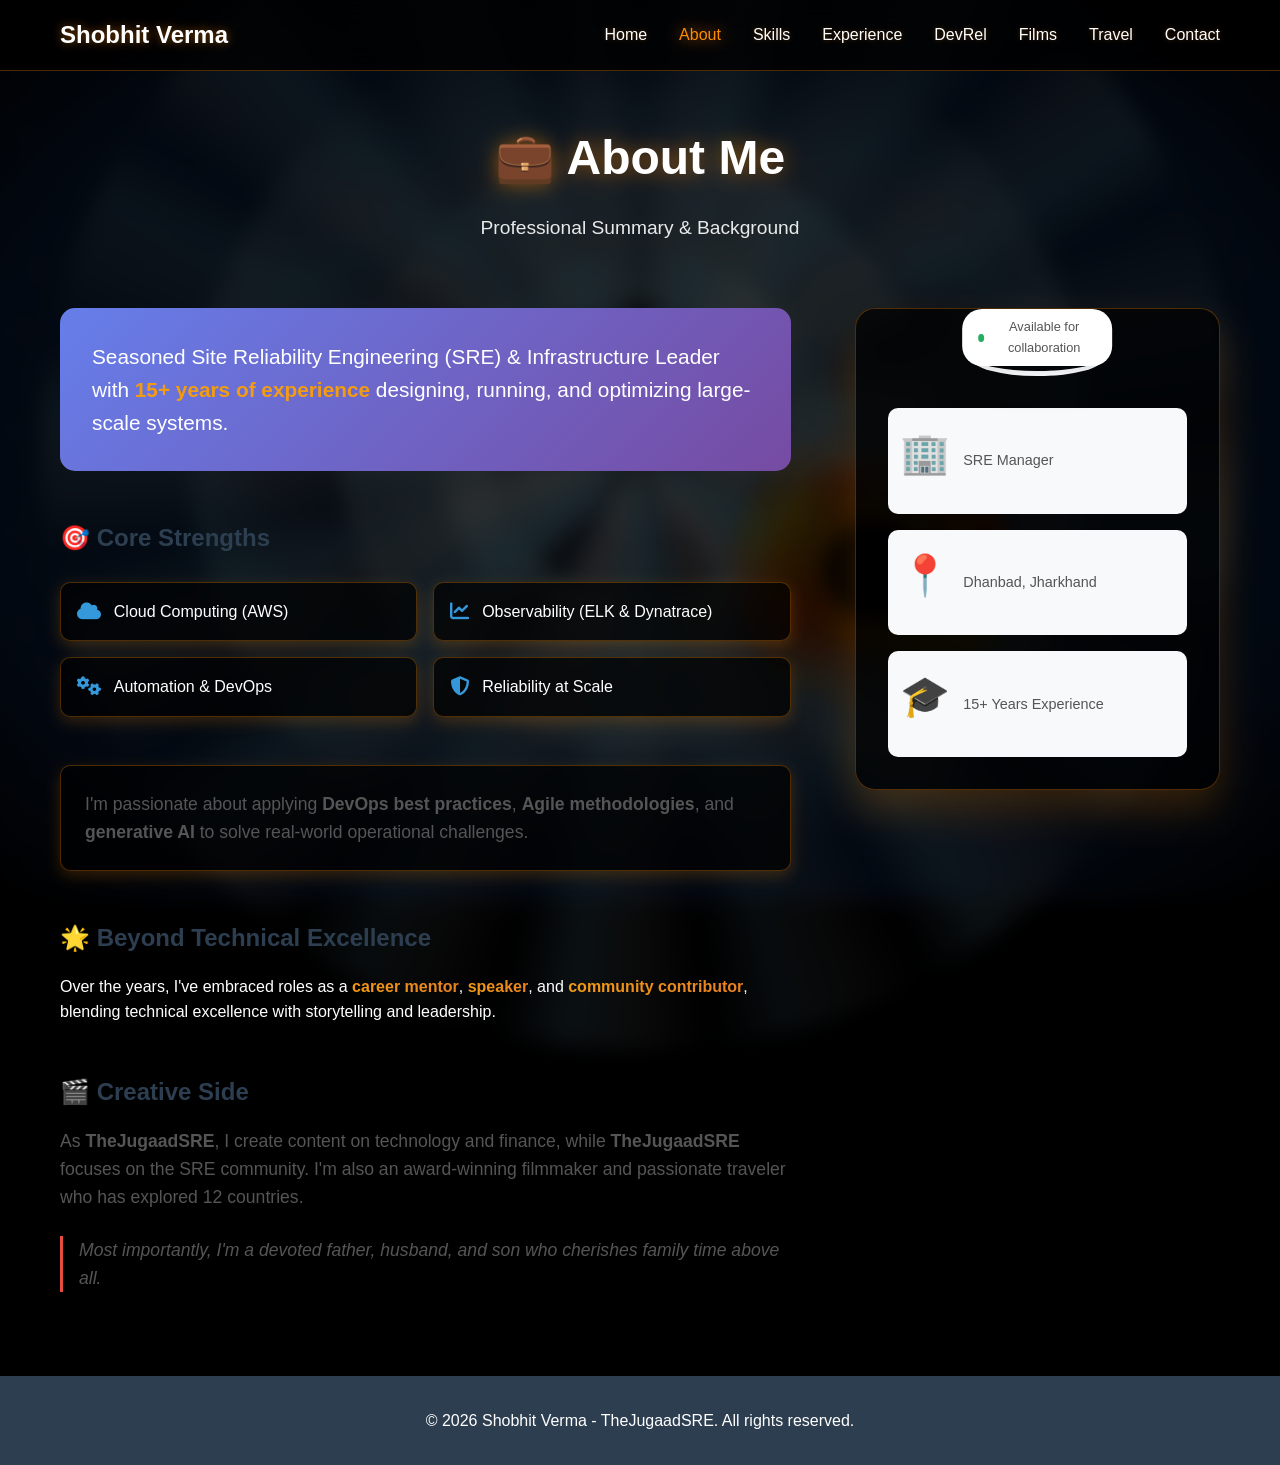
==== commit c63bc6df: "Fix: TheJugaadSRE first in titles, footers, brand name; update GitHub link to profile" ====
--- a/about.html
+++ b/about.html
@@ -112,7 +112,7 @@
                     
                     <div class="personal-touch">
                         <h3>🎬 Creative Side</h3>
-                        <p>As <strong>TheJugaadGuy</strong>, I create content on technology and finance, while <strong>TheJugaadSRE</strong> focuses on the SRE community. I'm also an award-winning filmmaker and passionate traveler who has explored 12 countries.</p>
+                        <p>As <strong>TheJugaadSRE</strong>, I create content on technology and finance, while <strong>TheJugaadSRE</strong> focuses on the SRE community. I'm also an award-winning filmmaker and passionate traveler who has explored 12 countries.</p>
                         <p class="family-note">Most importantly, I'm a devoted father, husband, and son who cherishes family time above all.</p>
                     </div>
                 </div>
@@ -148,7 +148,7 @@
     <!-- Footer -->
     <footer class="footer">
         <div class="container">
-            <p>&copy; 2026 Shobhit Verma - TheJugaadGuy. All rights reserved.</p>
+            <p>&copy; 2026 Shobhit Verma - TheJugaadSRE. All rights reserved.</p>
         </div>
     </footer>
 
--- a/styles.css
+++ b/styles.css
@@ -21,6 +21,7 @@
     transition: all 0.8s ease;
     min-height: 100vh;
     text-decoration: none !important;
+    opacity: 1; /* Make website immediately visible */
 }
 
 /* Additional fix for strikethrough issue */
@@ -30,124 +31,19 @@
     text-decoration-color: transparent !important;
 }
 
-/* Mood Selection Popup - EMERGENCY BYPASS */
+/* Mood Selection Popup - COMPLETELY REMOVED */
 .mood-popup {
-    position: fixed;
-    top: 0;
-    left: 0;
-    width: 100%;
-    height: 100%;
-    background: rgba(0, 0, 0, 0.95);
-    display: none !important; /* FORCE HIDDEN */
-    align-items: center;
-    justify-content: center;
-    z-index: 10000;
-    backdrop-filter: blur(10px);
-    animation: fadeIn 0.5s ease;
+    display: none !important;
+    visibility: hidden !important;
+    opacity: 0 !important;
+    pointer-events: none !important;
 }
 
 .mood-popup.hidden {
-    display: none;
-}
-
-.mood-popup-content {
-    background: linear-gradient(135deg, rgba(255, 255, 255, 0.1), rgba(255, 255, 255, 0.05));
-    padding: 3rem;
-    border-radius: 20px;
-    text-align: center;
-    max-width: 500px;
-    width: 90%;
-    backdrop-filter: blur(20px);
-    border: 1px solid rgba(255, 140, 0, 0.3);
-    box-shadow: 0 20px 40px rgba(0, 0, 0, 0.3);
-}
-
-.mood-header h2 {
-    color: #ffffff;
-    font-size: 2.5rem;
-    margin-bottom: 1rem;
-    text-shadow: 0 0 20px rgba(255, 140, 0, 0.5);
-}
-
-.mood-header p {
-    color: #ffffff;
-    font-size: 1.2rem;
-    margin-bottom: 2rem;
-    opacity: 0.9;
-}
-
-.mood-selector {
-    margin-bottom: 2rem;
-}
-
-.mood-dropdown {
-    width: 100%;
-    padding: 1rem;
-    font-size: 1.1rem;
-    border: 2px solid rgba(255, 140, 0, 0.5);
-    border-radius: 10px;
-    background: rgba(0, 0, 0, 0.7);
-    color: #ffffff;
-    margin-bottom: 1.5rem;
-    backdrop-filter: blur(10px);
-}
-
-.mood-dropdown:focus {
-    outline: none;
-    border-color: #ff8c00;
-    box-shadow: 0 0 20px rgba(255, 140, 0, 0.3);
-}
-
-.enter-button {
-    padding: 1rem 2rem;
-    font-size: 1.2rem;
-    font-weight: 600;
-    border: none;
-    border-radius: 50px;
-    background: #666666;
-    color: #ffffff;
-    cursor: not-allowed;
-    transition: all 0.3s ease;
-    text-transform: uppercase;
-    letter-spacing: 1px;
-    opacity: 0.5;
-}
-
-.enter-button:not(:disabled):not(.disabled),
-.enter-button.enabled {
-    background: linear-gradient(45deg, #ff8c00, #ffa500) !important;
-    cursor: pointer !important;
-    opacity: 1 !important;
-    pointer-events: auto !important;
-}
-
-.enter-button:hover:not(:disabled):not(.disabled),
-.enter-button.enabled:hover {
-    transform: translateY(-3px) !important;
-    box-shadow: 0 10px 30px rgba(255, 140, 0, 0.4) !important;
-}
-
-.enter-button:disabled,
-.enter-button.disabled {
-    background: #666666 !important;
-    opacity: 0.5 !important;
-    cursor: not-allowed !important;
-    transform: none !important;
-    pointer-events: none !important;
-}
-
-.enter-button:disabled:hover,
-.enter-button.disabled:hover {
-    transform: none !important;
-    box-shadow: none !important;
-}
-
-.mood-subtitle p {
-    color: #ffffff;
-    font-size: 0.9rem;
-    opacity: 0.7;
-    font-style: italic;
-}
+    display: none !important;
+}
+
+/* Remove all mood popup related styles since we don't need them */
 
 /* Theme Variations */
 body.theme-excited {
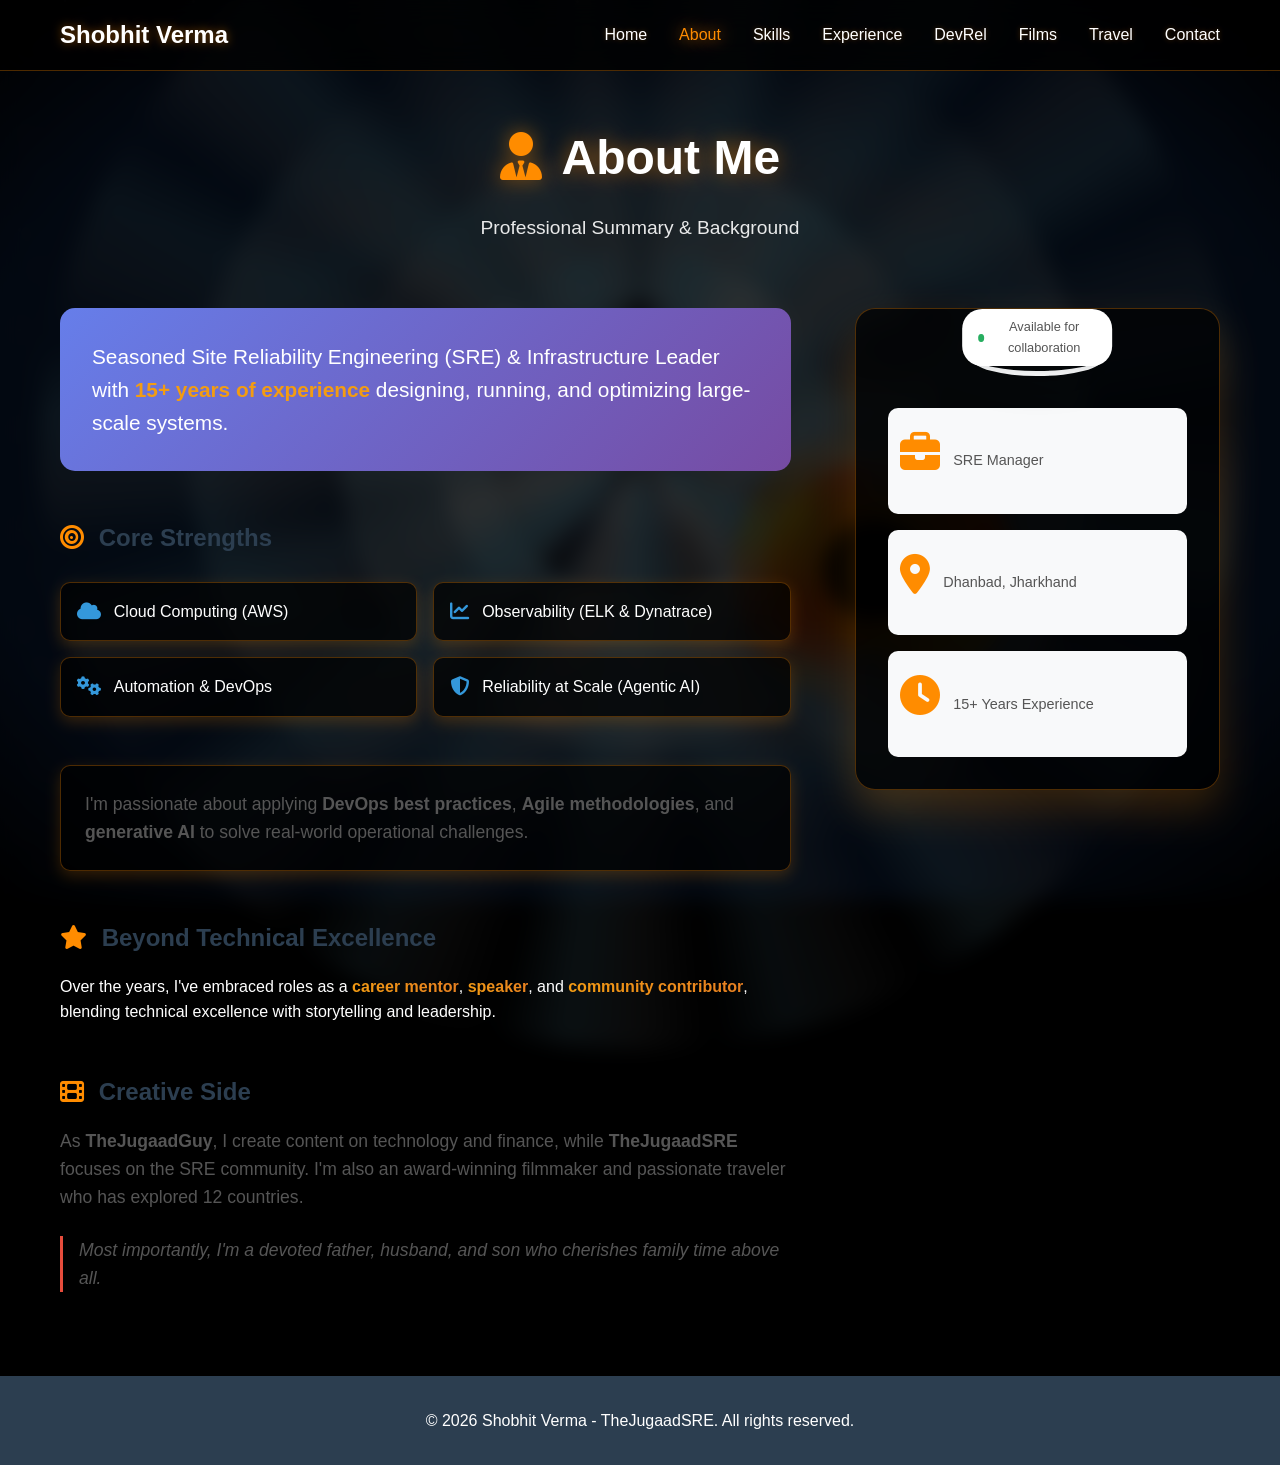
==== commit dad9a6ae: "Checkpoint: all emoji fixes, DevRel updates, brand names, GitHub link, stats" ====
--- a/about.html
+++ b/about.html
@@ -1,4 +1,4 @@
-<!DOCTYPE html>
+﻿<!DOCTYPE html>
 <html lang="en">
 <head>
     <meta charset="UTF-8">
@@ -69,7 +69,7 @@
     <main class="page-content">
         <div class="container">
             <div class="page-header">
-                <h1>💼 About Me</h1>
+                <h1><i class="fas fa-user-tie" style="color:#ff8c00;margin-right:0.5rem;"></i> About Me</h1>
                 <p>Professional Summary & Background</p>
             </div>
 
@@ -80,7 +80,7 @@
                     </div>
                     
                     <div class="core-strengths">
-                        <h3>🎯 Core Strengths</h3>
+                        <h3><i class="fas fa-bullseye" style="color:#ff8c00;margin-right:0.5rem;"></i> Core Strengths</h3>
                         <div class="strengths-grid">
                             <div class="strength-item">
                                 <i class="fas fa-cloud"></i>
@@ -96,7 +96,7 @@
                             </div>
                             <div class="strength-item">
                                 <i class="fas fa-shield-alt"></i>
-                                <span>Reliability at Scale</span>
+                                <span>Reliability at Scale (Agentic AI)</span>
                             </div>
                         </div>
                     </div>
@@ -106,13 +106,13 @@
                     </div>
                     
                     <div class="leadership-roles">
-                        <h3>🌟 Beyond Technical Excellence</h3>
+                        <h3><i class="fas fa-star" style="color:#ff8c00;margin-right:0.5rem;"></i> Beyond Technical Excellence</h3>
                         <p>Over the years, I've embraced roles as a <span class="role-highlight">career mentor</span>, <span class="role-highlight">speaker</span>, and <span class="role-highlight">community contributor</span>, blending technical excellence with storytelling and leadership.</p>
                     </div>
                     
                     <div class="personal-touch">
-                        <h3>🎬 Creative Side</h3>
-                        <p>As <strong>TheJugaadSRE</strong>, I create content on technology and finance, while <strong>TheJugaadSRE</strong> focuses on the SRE community. I'm also an award-winning filmmaker and passionate traveler who has explored 12 countries.</p>
+                        <h3><i class="fas fa-film" style="color:#ff8c00;margin-right:0.5rem;"></i> Creative Side</h3>
+                        <p>As <strong>TheJugaadGuy</strong>, I create content on technology and finance, while <strong>TheJugaadSRE</strong> focuses on the SRE community. I'm also an award-winning filmmaker and passionate traveler who has explored 12 countries.</p>
                         <p class="family-note">Most importantly, I'm a devoted father, husband, and son who cherishes family time above all.</p>
                     </div>
                 </div>
@@ -127,15 +127,15 @@
                         </div>
                         <div class="quick-stats">
                             <div class="quick-stat">
-                                <span class="stat-icon">🏢</span>
+                                <span class="stat-icon"><i class="fas fa-briefcase" style="color:#ff8c00;"></i></span>
                                 <span class="stat-text">SRE Manager</span>
                             </div>
                             <div class="quick-stat">
-                                <span class="stat-icon">📍</span>
+                                <span class="stat-icon"><i class="fas fa-map-marker-alt" style="color:#ff8c00;"></i></span>
                                 <span class="stat-text">Dhanbad, Jharkhand</span>
                             </div>
                             <div class="quick-stat">
-                                <span class="stat-icon">🎓</span>
+                                <span class="stat-icon"><i class="fas fa-clock" style="color:#ff8c00;"></i></span>
                                 <span class="stat-text">15+ Years Experience</span>
                             </div>
                         </div>
--- a/styles.css
+++ b/styles.css
@@ -2260,15 +2260,19 @@
     background: rgba(255, 140, 0, 0.1);
     border: 1px solid rgba(255, 140, 0, 0.3);
     border-radius: 10px;
-    font-size: 0.9rem;
+    font-size: 0.85rem;
     color: #ffffff;
     transition: all 0.3s ease;
+    width: 100%;
+    box-sizing: border-box;
+    min-height: 3rem;
 }
 
 .brand-item:hover {
-    background: rgba(228, 64, 95, 0.3);
-    color: #ffffff;
+    background: rgba(255, 140, 0, 0.25);
+    border-color: rgba(255, 140, 0, 0.6);
     transform: translateY(-2px);
+    color: #ffffff;
 }
 
 .brand-item i {
@@ -2277,7 +2281,7 @@
 }
 
 .brand-item:hover i {
-    color: #ffffff;
+    color: #ffb347;
 }
 
 .content-card h3 {
@@ -2310,6 +2314,26 @@
     color: white;
 }
 
+.youtube-link {
+    display: inline-flex;
+    align-items: center;
+    gap: 0.5rem;
+    background: #cc0000;
+    color: white;
+    padding: 0.8rem 1.5rem;
+    border-radius: 25px;
+    text-decoration: none;
+    font-weight: 600;
+    transition: all 0.3s ease;
+    margin-bottom: 1rem;
+}
+
+.youtube-link:hover {
+    background: #ff0000;
+    transform: translateY(-2px);
+    color: white;
+}
+
 .social-stats {
     margin: 1.5rem 0;
     display: flex;
@@ -2319,30 +2343,54 @@
 }
 
 .social-stats span {
-    background: #3498db;
-    color: white;
+    background: rgba(255, 140, 0, 0.1);
+    border: 1px solid rgba(255, 140, 0, 0.3);
+    color: #ffffff;
     padding: 0.5rem 1rem;
     border-radius: 20px;
     font-size: 0.9rem;
 }
 
 .content-topics {
+    display: grid;
+    grid-template-columns: repeat(2, 1fr);
+    gap: 0.8rem;
     margin-top: 1.5rem;
+    width: 100%;
 }
 
 .content-topics span {
-    display: inline-block;
-    background: #ecf0f1;
-    padding: 0.5rem 1rem;
-    margin: 0.2rem;
-    border-radius: 20px;
-    font-size: 0.9rem;
+    display: flex;
+    align-items: center;
+    gap: 0.6rem;
+    padding: 0.8rem;
+    background: rgba(255, 140, 0, 0.1);
+    border: 1px solid rgba(255, 140, 0, 0.3);
+    border-radius: 10px;
+    font-size: 0.85rem;
+    color: #ffffff;
     transition: all 0.3s ease;
+    width: 100%;
+    box-sizing: border-box;
+    text-align: left;
+    word-break: break-word;
+    min-height: 3rem;
+}
+
+.content-topics span i {
+    color: #ff8c00;
+    font-size: 1.1rem;
+}
+
+.content-topics span:hover i {
+    color: #ffb347;
 }
 
 .content-topics span:hover {
-    background: #3498db;
-    color: white;
+    background: rgba(255, 140, 0, 0.25);
+    border-color: rgba(255, 140, 0, 0.6);
+    transform: translateY(-2px);
+    color: #ffffff;
 }
 
 .devrel-capabilities {
@@ -2360,13 +2408,28 @@
     background: rgba(255, 140, 0, 0.1);
     border: 1px solid rgba(255, 140, 0, 0.3);
     border-radius: 10px;
-    font-size: 0.9rem;
-    color: #ffffff;
+    font-size: 0.85rem;
+    color: #ffffff;
+    transition: all 0.3s ease;
+    width: 100%;
+    box-sizing: border-box;
+    min-height: 3rem;
 }
 
 .capability-item i {
-    color: #e74c3c;
+    color: #ff8c00;
     font-size: 1.1rem;
+}
+
+.capability-item:hover {
+    background: rgba(255, 140, 0, 0.25);
+    border-color: rgba(255, 140, 0, 0.6);
+    transform: translateY(-2px);
+    color: #ffffff;
+}
+
+.capability-item:hover i {
+    color: #ffb347;
 }
 
 .devrel-vision {
